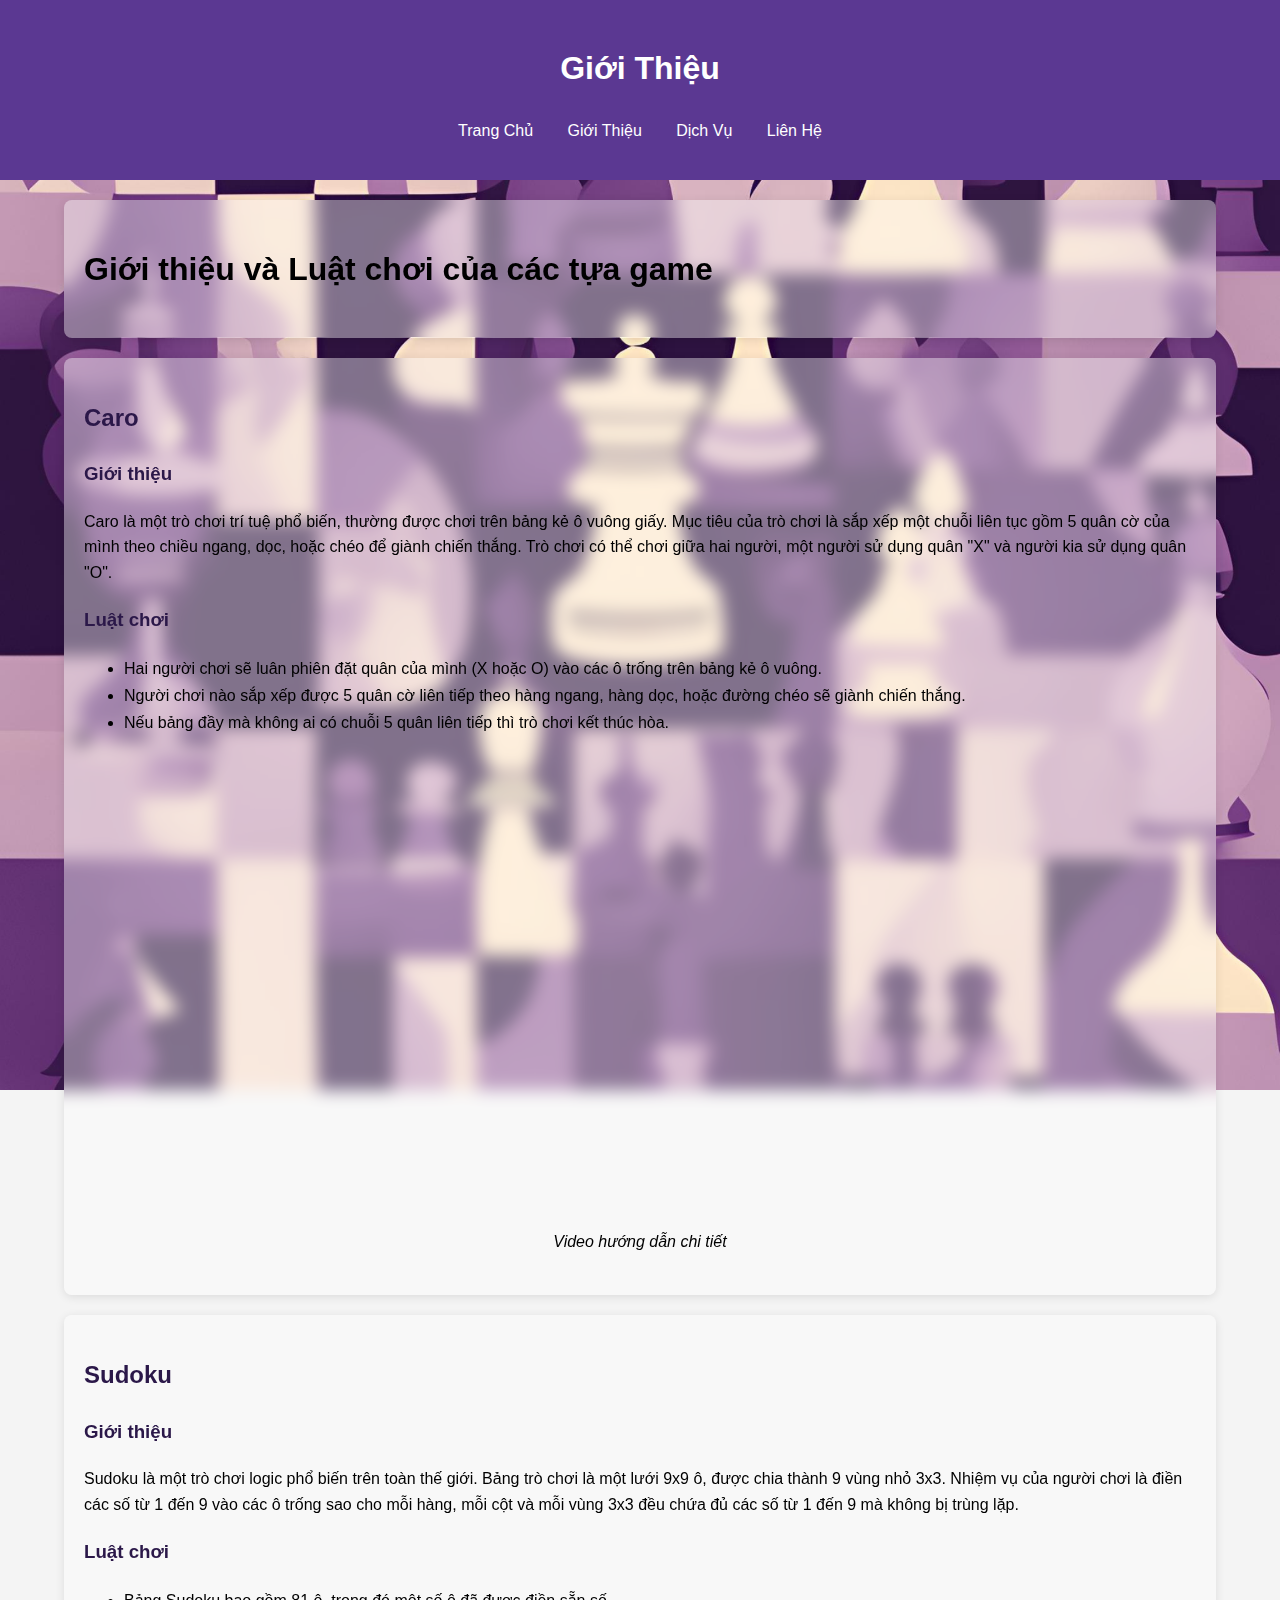
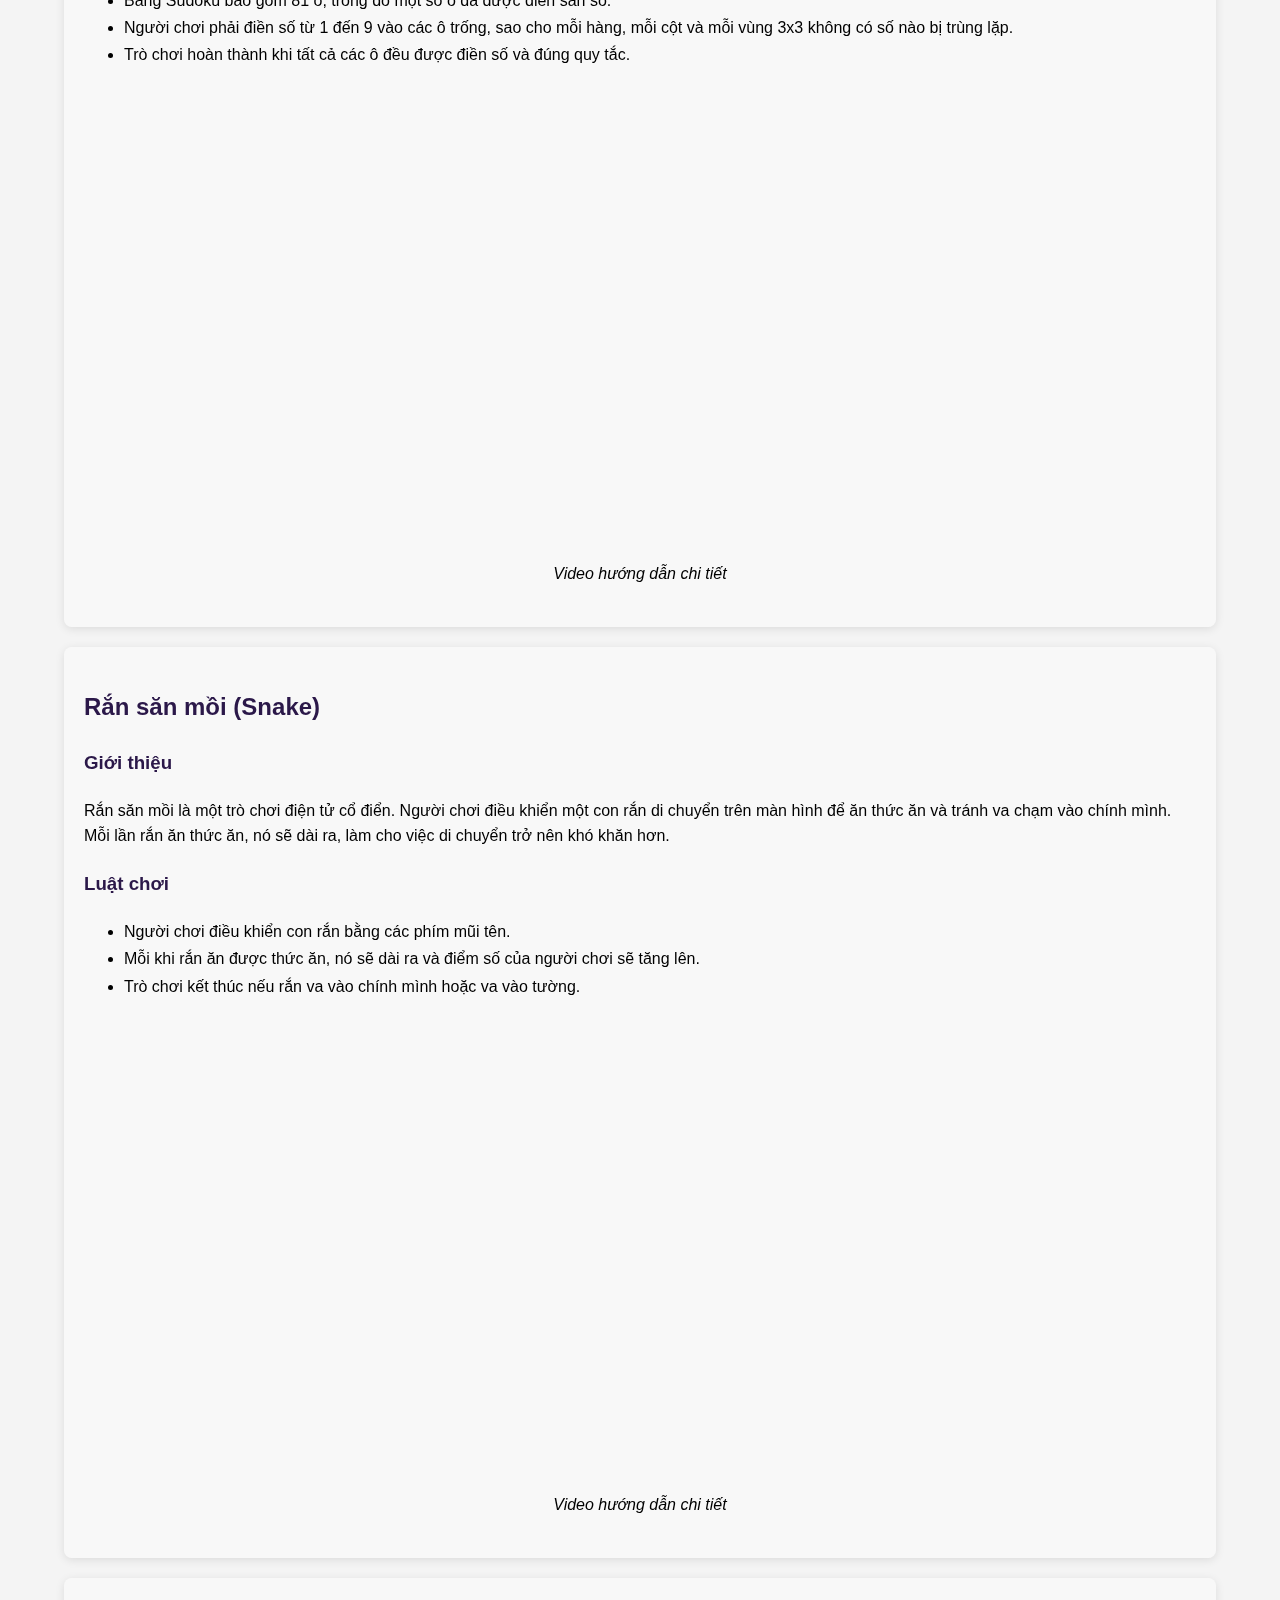
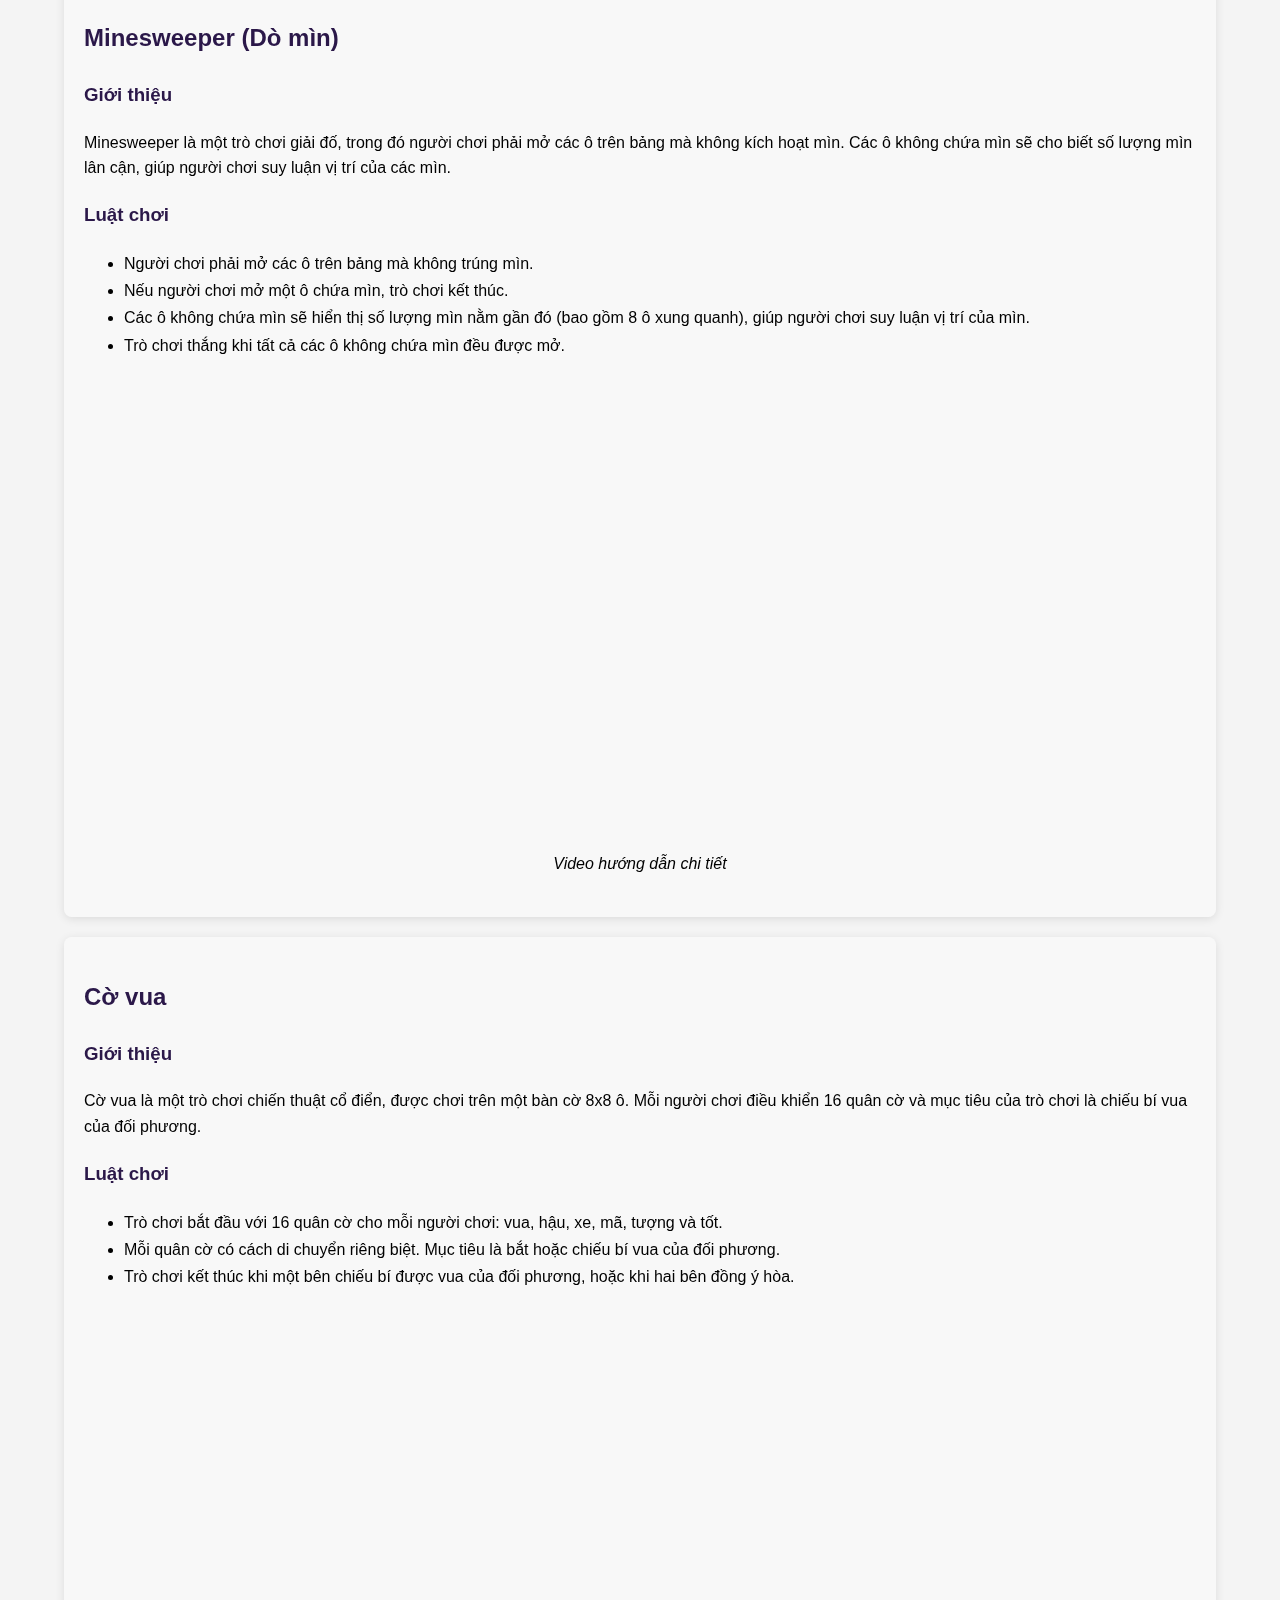
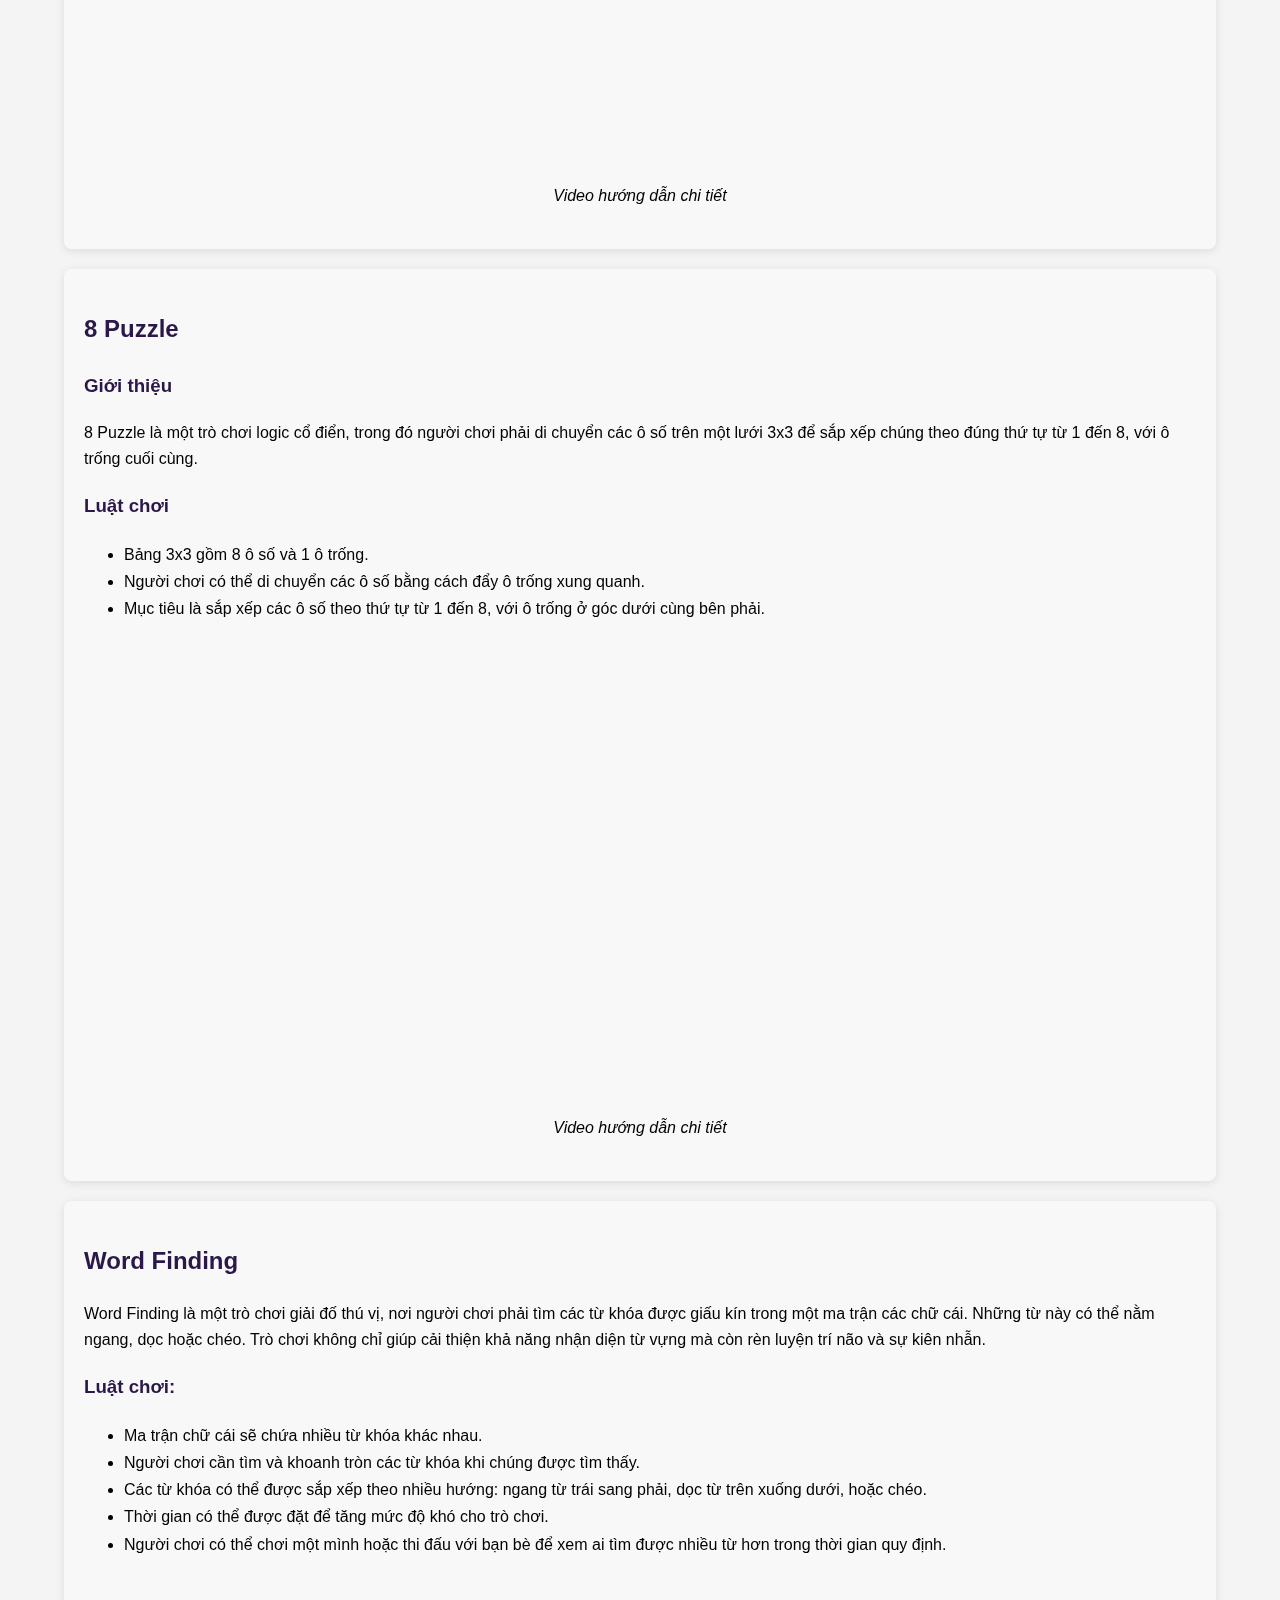
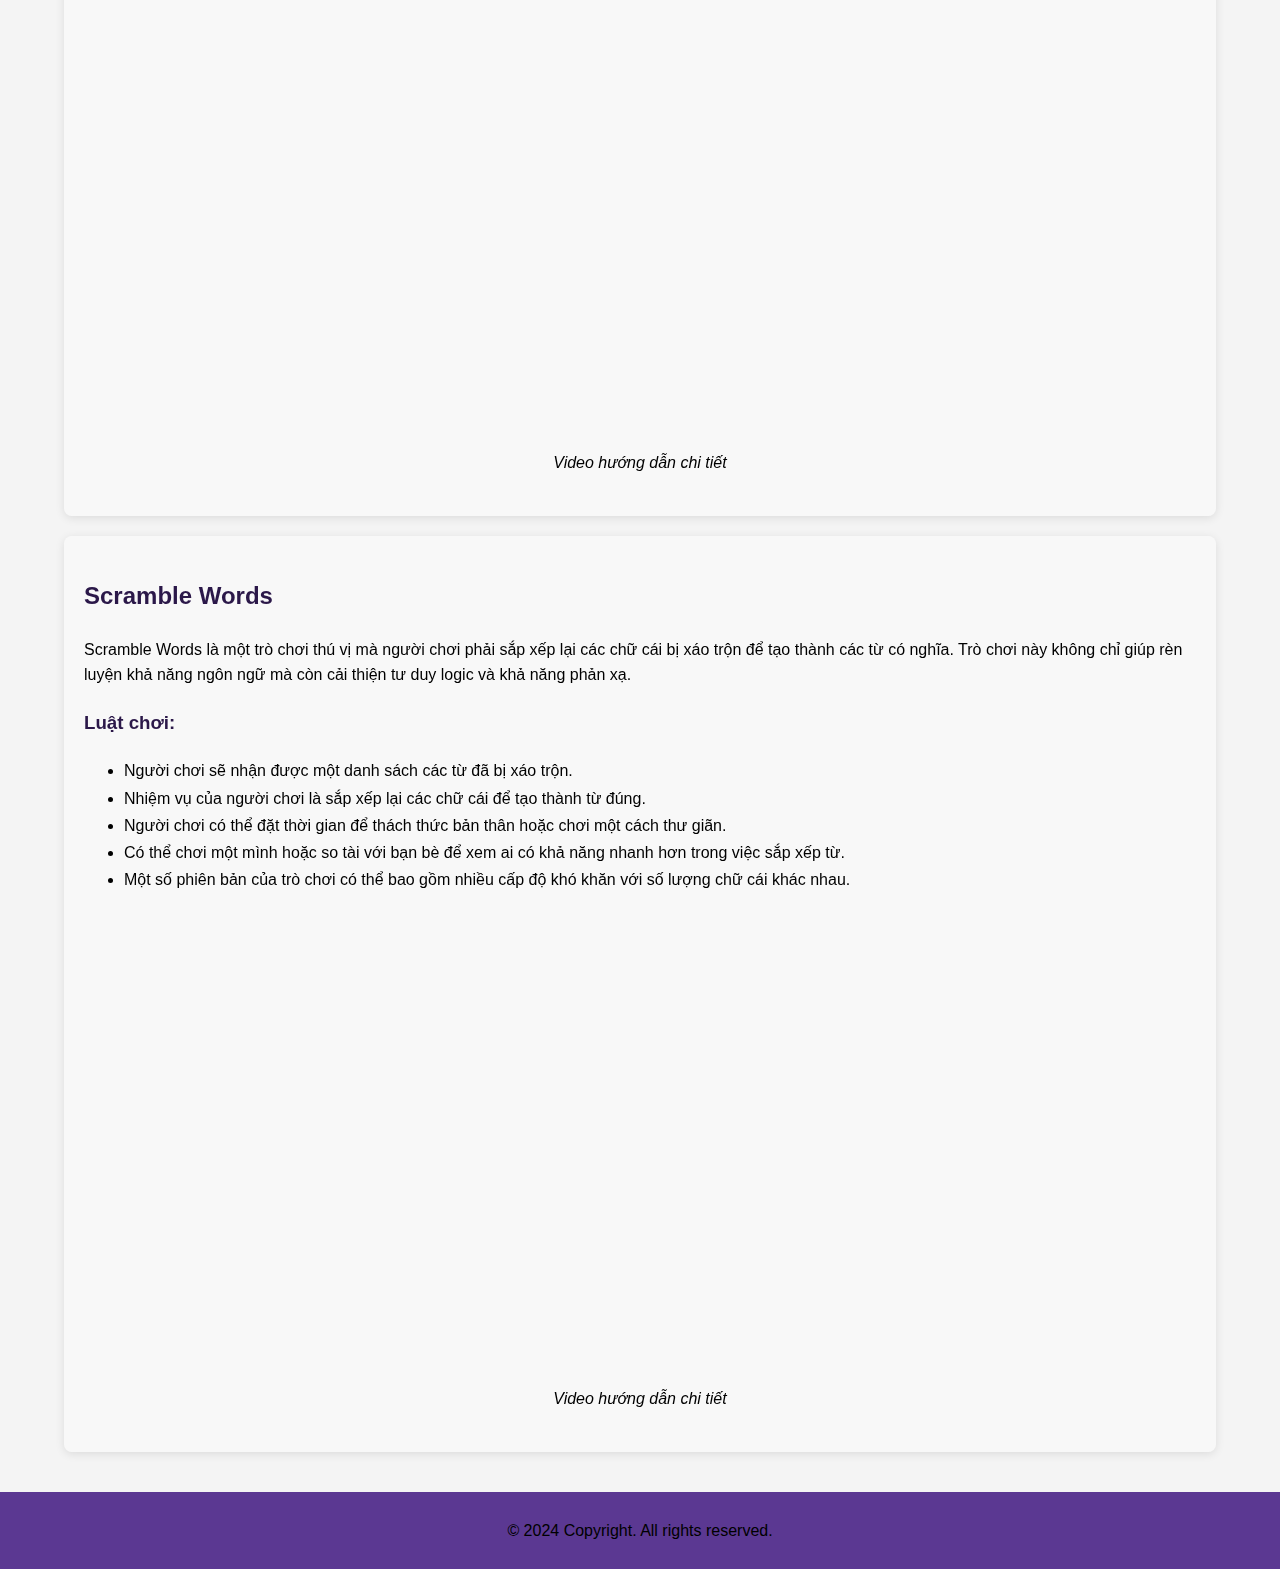
==== webcon/about.html @ 8e9446da "Initial commit" ====
<!DOCTYPE html>
<html lang="vi">
  <head>
    <meta charset="UTF-8" />
    <meta name="viewport" content="width=device-width, initial-scale=1.0" />
    <title>Giới Thiệu</title>
    <link rel="stylesheet" href="/about.css" />
    <style>
      body {
        user-select: none; /* Ngăn không cho chọn và bôi đen văn bản */
      }
    </style>
  </head>
  <body>
    <header>
      <h1>Giới Thiệu</h1>
      <nav>
        <ul>
          <li><a href="/index.html">Trang Chủ</a></li>
          <li><a href="/webcon/about.html">Giới Thiệu</a></li>
          <li><a href="/webcon/services.html">Dịch Vụ</a></li>
          <li><a href="/webcon/contact.html">Liên Hệ</a></li>
        </ul>
      </nav>
    </header>

    <div class="container">
      <section><h1>Giới thiệu và Luật chơi của các tựa game</h1></section>

      <!-- Caro -->
      <section class="game">
        <h2>Caro</h2>
        <h3>Giới thiệu</h3>
        <p>
          Caro là một trò chơi trí tuệ phổ biến, thường được chơi trên bảng kẻ ô
          vuông giấy. Mục tiêu của trò chơi là sắp xếp một chuỗi liên tục gồm 5
          quân cờ của mình theo chiều ngang, dọc, hoặc chéo để giành chiến
          thắng. Trò chơi có thể chơi giữa hai người, một người sử dụng quân "X"
          và người kia sử dụng quân "O".
        </p>
        <h3>Luật chơi</h3>
        <ul>
          <li>
            Hai người chơi sẽ luân phiên đặt quân của mình (X hoặc O) vào các ô
            trống trên bảng kẻ ô vuông.
          </li>
          <li>
            Người chơi nào sắp xếp được 5 quân cờ liên tiếp theo hàng ngang,
            hàng dọc, hoặc đường chéo sẽ giành chiến thắng.
          </li>
          <li>
            Nếu bảng đầy mà không ai có chuỗi 5 quân liên tiếp thì trò chơi kết
            thúc hòa.
          </li>
        </ul>
        <br />
        <div class="video-container">
          <!-- Thay thế VIDEO_ID với ID video thực tế -->
          <iframe
            width="560"
            height="315"
            src="https://www.youtube.com/embed/FO-Q453Djuk?si=0O6ykWO8GSa0H5Y4"
            title="YouTube video player"
            frameborder="0"
            allow="accelerometer; autoplay; clipboard-write; encrypted-media; gyroscope; picture-in-picture; web-share"
            referrerpolicy="strict-origin-when-cross-origin"
            allowfullscreen
          ></iframe>
        </div>
        <div class="center-text">
          <p1><i>Video hướng dẫn chi tiết</i></p1>
        </div>
      </section>

      <!-- Sudoku -->
      <section class="game">
        <h2>Sudoku</h2>
        <h3>Giới thiệu</h3>
        <p>
          Sudoku là một trò chơi logic phổ biến trên toàn thế giới. Bảng trò
          chơi là một lưới 9x9 ô, được chia thành 9 vùng nhỏ 3x3. Nhiệm vụ của
          người chơi là điền các số từ 1 đến 9 vào các ô trống sao cho mỗi hàng,
          mỗi cột và mỗi vùng 3x3 đều chứa đủ các số từ 1 đến 9 mà không bị
          trùng lặp.
        </p>
        <h3>Luật chơi</h3>
        <ul>
          <li>
            Bảng Sudoku bao gồm 81 ô, trong đó một số ô đã được điền sẵn số.
          </li>
          <li>
            Người chơi phải điền số từ 1 đến 9 vào các ô trống, sao cho mỗi
            hàng, mỗi cột và mỗi vùng 3x3 không có số nào bị trùng lặp.
          </li>
          <li>
            Trò chơi hoàn thành khi tất cả các ô đều được điền số và đúng quy
            tắc.
          </li>
        </ul>
        <br />
        <div class="video-container">
          <!-- Thay thế VIDEO_ID với ID video thực tế -->
          <iframe
            width="560"
            height="315"
            src="https://www.youtube.com/embed/FO-Q453Djuk?si=0O6ykWO8GSa0H5Y4"
            title="YouTube video player"
            frameborder="0"
            allow="accelerometer; autoplay; clipboard-write; encrypted-media; gyroscope; picture-in-picture; web-share"
            referrerpolicy="strict-origin-when-cross-origin"
            allowfullscreen
          ></iframe>
        </div>
        <div class="center-text">
          <p1><i>Video hướng dẫn chi tiết</i></p1>
        </div>
      </section>

      <!-- Snake (Rắn săn mồi) -->
      <section class="game">
        <h2>Rắn săn mồi (Snake)</h2>
        <h3>Giới thiệu</h3>
        <p>
          Rắn săn mồi là một trò chơi điện tử cổ điển. Người chơi điều khiển một
          con rắn di chuyển trên màn hình để ăn thức ăn và tránh va chạm vào
          chính mình. Mỗi lần rắn ăn thức ăn, nó sẽ dài ra, làm cho việc di
          chuyển trở nên khó khăn hơn.
        </p>
        <h3>Luật chơi</h3>
        <ul>
          <li>Người chơi điều khiển con rắn bằng các phím mũi tên.</li>
          <li>
            Mỗi khi rắn ăn được thức ăn, nó sẽ dài ra và điểm số của người chơi
            sẽ tăng lên.
          </li>
          <li>
            Trò chơi kết thúc nếu rắn va vào chính mình hoặc va vào tường.
          </li>
        </ul>
        <br />
        <div class="video-container">
          <!-- Thay thế VIDEO_ID với ID video thực tế -->
          <iframe
            width="560"
            height="315"
            src="https://www.youtube.com/embed/FO-Q453Djuk?si=0O6ykWO8GSa0H5Y4"
            title="YouTube video player"
            frameborder="0"
            allow="accelerometer; autoplay; clipboard-write; encrypted-media; gyroscope; picture-in-picture; web-share"
            referrerpolicy="strict-origin-when-cross-origin"
            allowfullscreen
          ></iframe>
        </div>
        <div class="center-text">
          <p1><i>Video hướng dẫn chi tiết</i></p1>
        </div>
      </section>

      <!-- Minesweeper -->
      <section class="game">
        <h2>Minesweeper (Dò mìn)</h2>
        <h3>Giới thiệu</h3>
        <p>
          Minesweeper là một trò chơi giải đố, trong đó người chơi phải mở các ô
          trên bảng mà không kích hoạt mìn. Các ô không chứa mìn sẽ cho biết số
          lượng mìn lân cận, giúp người chơi suy luận vị trí của các mìn.
        </p>
        <h3>Luật chơi</h3>
        <ul>
          <li>Người chơi phải mở các ô trên bảng mà không trúng mìn.</li>
          <li>Nếu người chơi mở một ô chứa mìn, trò chơi kết thúc.</li>
          <li>
            Các ô không chứa mìn sẽ hiển thị số lượng mìn nằm gần đó (bao gồm 8
            ô xung quanh), giúp người chơi suy luận vị trí của mìn.
          </li>
          <li>Trò chơi thắng khi tất cả các ô không chứa mìn đều được mở.</li>
        </ul>
        <br />
        <div class="video-container">
          <!-- Thay thế VIDEO_ID với ID video thực tế -->
          <iframe
            width="560"
            height="315"
            src="https://www.youtube.com/embed/FO-Q453Djuk?si=0O6ykWO8GSa0H5Y4"
            title="YouTube video player"
            frameborder="0"
            allow="accelerometer; autoplay; clipboard-write; encrypted-media; gyroscope; picture-in-picture; web-share"
            referrerpolicy="strict-origin-when-cross-origin"
            allowfullscreen
          ></iframe>
        </div>
        <div class="center-text">
          <p1><i>Video hướng dẫn chi tiết</i></p1>
        </div>
      </section>

      <!-- Chess (Cờ vua) -->
      <section class="game">
        <h2>Cờ vua</h2>
        <h3>Giới thiệu</h3>
        <p>
          Cờ vua là một trò chơi chiến thuật cổ điển, được chơi trên một bàn cờ
          8x8 ô. Mỗi người chơi điều khiển 16 quân cờ và mục tiêu của trò chơi
          là chiếu bí vua của đối phương.
        </p>
        <h3>Luật chơi</h3>
        <ul>
          <li>
            Trò chơi bắt đầu với 16 quân cờ cho mỗi người chơi: vua, hậu, xe,
            mã, tượng và tốt.
          </li>
          <li>
            Mỗi quân cờ có cách di chuyển riêng biệt. Mục tiêu là bắt hoặc chiếu
            bí vua của đối phương.
          </li>
          <li>
            Trò chơi kết thúc khi một bên chiếu bí được vua của đối phương, hoặc
            khi hai bên đồng ý hòa.
          </li>
        </ul>
        <br />
        <div class="video-container">
          <!-- Thay thế VIDEO_ID với ID video thực tế -->
          <iframe
            width="560"
            height="315"
            src="https://www.youtube.com/embed/FO-Q453Djuk?si=0O6ykWO8GSa0H5Y4"
            title="YouTube video player"
            frameborder="0"
            allow="accelerometer; autoplay; clipboard-write; encrypted-media; gyroscope; picture-in-picture; web-share"
            referrerpolicy="strict-origin-when-cross-origin"
            allowfullscreen
          ></iframe>
        </div>
        <div class="center-text">
          <p1><i>Video hướng dẫn chi tiết</i></p1>
        </div>
      </section>

      <!-- 8 Puzzle -->
      <section class="game">
        <h2>8 Puzzle</h2>
        <h3>Giới thiệu</h3>
        <p>
          8 Puzzle là một trò chơi logic cổ điển, trong đó người chơi phải di
          chuyển các ô số trên một lưới 3x3 để sắp xếp chúng theo đúng thứ tự từ
          1 đến 8, với ô trống cuối cùng.
        </p>
        <h3>Luật chơi</h3>
        <ul>
          <li>Bảng 3x3 gồm 8 ô số và 1 ô trống.</li>
          <li>
            Người chơi có thể di chuyển các ô số bằng cách đẩy ô trống xung
            quanh.
          </li>
          <li>
            Mục tiêu là sắp xếp các ô số theo thứ tự từ 1 đến 8, với ô trống ở
            góc dưới cùng bên phải.
          </li>
        </ul>
        <br />
        <div class="video-container">
          <!-- Thay thế VIDEO_ID với ID video thực tế -->
          <iframe
            width="560"
            height="315"
            src="https://www.youtube.com/embed/FO-Q453Djuk?si=0O6ykWO8GSa0H5Y4"
            title="YouTube video player"
            frameborder="0"
            allow="accelerometer; autoplay; clipboard-write; encrypted-media; gyroscope; picture-in-picture; web-share"
            referrerpolicy="strict-origin-when-cross-origin"
            allowfullscreen
          ></iframe>
        </div>
        <div class="center-text">
          <p1><i>Video hướng dẫn chi tiết</i></p1>
        </div>
      </section>

      <section id="word-finding">
        <h2>Word Finding</h2>
        <p>
          Word Finding là một trò chơi giải đố thú vị, nơi người chơi phải tìm
          các từ khóa được giấu kín trong một ma trận các chữ cái. Những từ này
          có thể nằm ngang, dọc hoặc chéo. Trò chơi không chỉ giúp cải thiện khả
          năng nhận diện từ vựng mà còn rèn luyện trí não và sự kiên nhẫn.
        </p>
        <h3>Luật chơi:</h3>
        <ul>
          <li>Ma trận chữ cái sẽ chứa nhiều từ khóa khác nhau.</li>
          <li>
            Người chơi cần tìm và khoanh tròn các từ khóa khi chúng được tìm
            thấy.
          </li>
          <li>
            Các từ khóa có thể được sắp xếp theo nhiều hướng: ngang từ trái sang
            phải, dọc từ trên xuống dưới, hoặc chéo.
          </li>
          <li>Thời gian có thể được đặt để tăng mức độ khó cho trò chơi.</li>
          <li>
            Người chơi có thể chơi một mình hoặc thi đấu với bạn bè để xem ai
            tìm được nhiều từ hơn trong thời gian quy định.
          </li>
        </ul>
        <br />
        <div class="video-container">
          <!-- Thay thế VIDEO_ID với ID video thực tế -->
          <iframe
            width="560"
            height="315"
            src="https://www.youtube.com/embed/FO-Q453Djuk?si=0O6ykWO8GSa0H5Y4"
            title="YouTube video player"
            frameborder="0"
            allow="accelerometer; autoplay; clipboard-write; encrypted-media; gyroscope; picture-in-picture; web-share"
            referrerpolicy="strict-origin-when-cross-origin"
            allowfullscreen
          ></iframe>
        </div>
        <div class="center-text">
          <p1><i>Video hướng dẫn chi tiết</i></p1>
        </div>
      </section>

      <section id="scramble-words">
        <h2>Scramble Words</h2>
        <p>
          Scramble Words là một trò chơi thú vị mà người chơi phải sắp xếp lại
          các chữ cái bị xáo trộn để tạo thành các từ có nghĩa. Trò chơi này
          không chỉ giúp rèn luyện khả năng ngôn ngữ mà còn cải thiện tư duy
          logic và khả năng phản xạ.
        </p>
        <h3>Luật chơi:</h3>
        <ul>
          <li>Người chơi sẽ nhận được một danh sách các từ đã bị xáo trộn.</li>
          <li>
            Nhiệm vụ của người chơi là sắp xếp lại các chữ cái để tạo thành từ
            đúng.
          </li>
          <li>
            Người chơi có thể đặt thời gian để thách thức bản thân hoặc chơi một
            cách thư giãn.
          </li>
          <li>
            Có thể chơi một mình hoặc so tài với bạn bè để xem ai có khả năng
            nhanh hơn trong việc sắp xếp từ.
          </li>
          <li>
            Một số phiên bản của trò chơi có thể bao gồm nhiều cấp độ khó khăn
            với số lượng chữ cái khác nhau.
          </li>
        </ul>
        <br />
        <div class="video-container">
          <!-- Thay thế VIDEO_ID với ID video thực tế -->
          <iframe
            width="560"
            height="315"
            src="https://www.youtube.com/embed/FO-Q453Djuk?si=0O6ykWO8GSa0H5Y4"
            title="YouTube video player"
            frameborder="0"
            allow="accelerometer; autoplay; clipboard-write; encrypted-media; gyroscope; picture-in-picture; web-share"
            referrerpolicy="strict-origin-when-cross-origin"
            allowfullscreen
          ></iframe>
        </div>
        <div class="center-text">
          <p1><i>Video hướng dẫn chi tiết</i></p1>
        </div>
      </section>
    </div>

    <footer>
      <p>&copy; 2024 Copyright. All rights reserved.</p>
    </footer>

    <!-- Thêm nút trở lại đầu trang -->
    <button id="scrollToTop" onclick="scrollToTop()">↑</button>

    <script src="AutoScrollButton.js"></script>
  </body>
</html>
---- about.css ----
/* Cài đặt hình nền cho toàn bộ trang */
body {
  margin: 0;
  padding: 0;
  font-family: Arial, sans-serif;
  line-height: 1.7; /* Tăng khoảng cách dòng */

  /* Đặt hình nền */
  background-image: url("/background.png"); /* Đường dẫn đến hình ảnh nền */
  background-size: cover; /* Để hình nền bao phủ toàn bộ màn hình */
  background-position: center; /* Căn giữa hình nền */
  background-repeat: no-repeat; /* Không lặp lại hình nền */
  background-attachment: fixed; /* Giữ hình nền cố định khi cuộn trang */
  background-color: #f4f4f4;
}

header {
  background-color: #5b3892;
  color: white;
  padding: 20px 0;
  text-align: center;
}

nav ul {
  list-style-type: none;
  padding: 0;
}

nav ul li {
  display: inline;
  margin: 0 15px;
}

nav ul li a {
  color: white;
  text-decoration: none;
}

nav ul li a:hover {
  text-decoration: none;
}

.container {
  width: 90%;
  margin: 0 auto;
  max-width: 1200px;
  padding: 20px;
}

section {
  background-color: #fff;
  padding: 20px;
  margin-bottom: 20px;
  border-radius: 8px;
  box-shadow: 0 2px 10px rgba(0, 0, 0, 0.1);
  background: rgba(255, 255, 255, 0.4); /* Nền trắng với độ trong suốt 50% */
  backdrop-filter: blur(8.5px); /* Làm mờ nội dung phía sau */
}
section h2 {
  color: #2b1849; /* Màu chữ cho h2 */
}
section h3 {
  color: #2b1849; /* Màu chữ cho h3 */
}

p {
  font-size: 16px;
  line-height: 1.6;
  color: #000000;
}

/* Thêm vào styles.css */
#scrollToTop {
  display: none; /* Ẩn nút ban đầu */
  position: fixed; /* Vị trí cố định */
  bottom: 25px; /* Cách đáy 20px */
  right: 25px; /* Cách phải 20px */
  background-color: #5b3892; /* Màu nền */
  color: white; /* Màu chữ */
  border: none; /* Không viền */
  padding: 10px 15px; /* Khoảng cách trong nút */
  border-radius: 5px; /* Bo tròn góc */
  cursor: pointer; /* Con trỏ chuột */
  font-size: 25px; /* Kích thước chữ */
}
#scrollToTop:hover {
  background-color: #5b3892; /* Màu nền khi hover */
}

.center-text {
  text-align: center; /* Căn giữa văn bản */
  margin: 20px 0; /* Khoảng cách trên và dưới */
}

/* styles.css */
body {
  user-select: none; /* Ngăn không cho chọn và bôi đen văn bản */
}

footer {
  background-color: #5b3892;
  color: white;
  text-align: center;
  padding: 10px 0;
  position: -ms-page;
  bottom: 0;
  width: 100%;
}

.video-container {
  margin: 20px 0;
  text-align: center;
}
iframe {
  width: 100%;
  height: 400px;
  max-width: 800px; /* Giới hạn chiều rộng tối đa */
  border-radius: 8px; /* Bo góc với bán kính 15px */
}
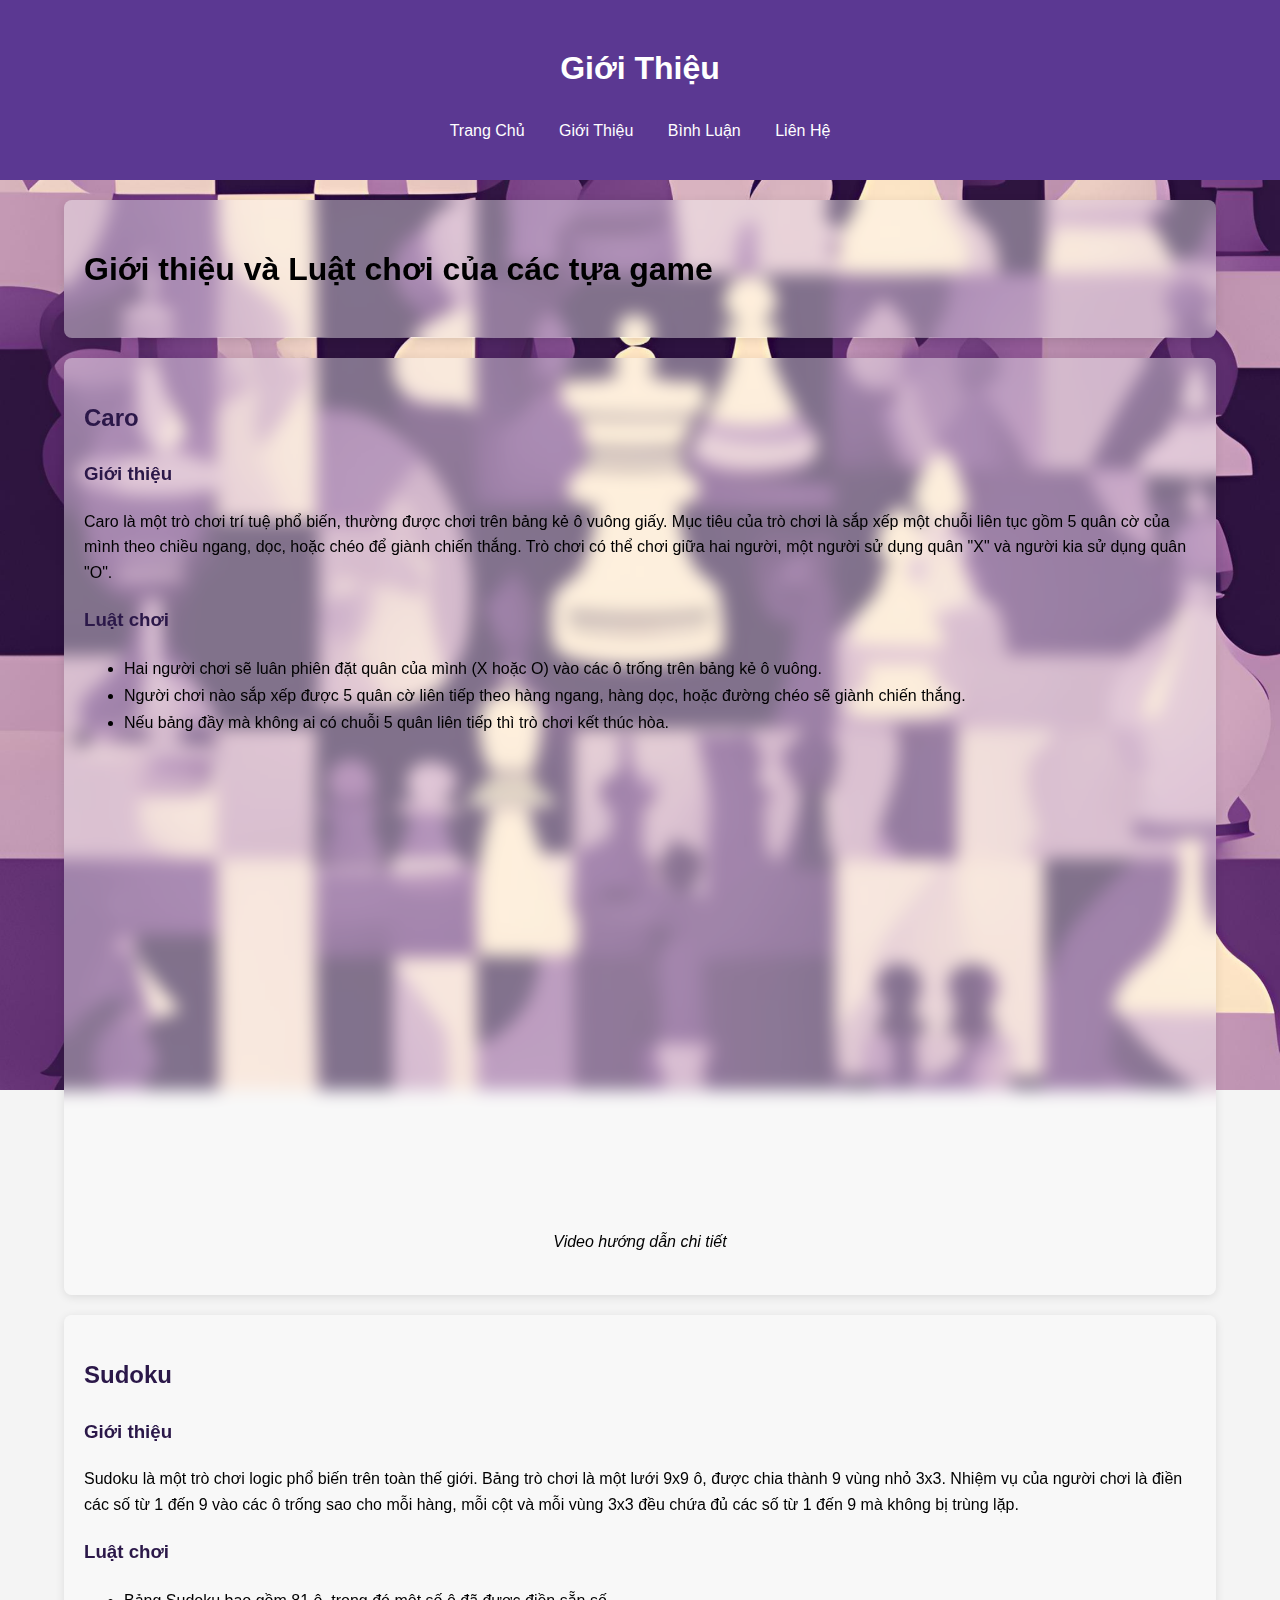
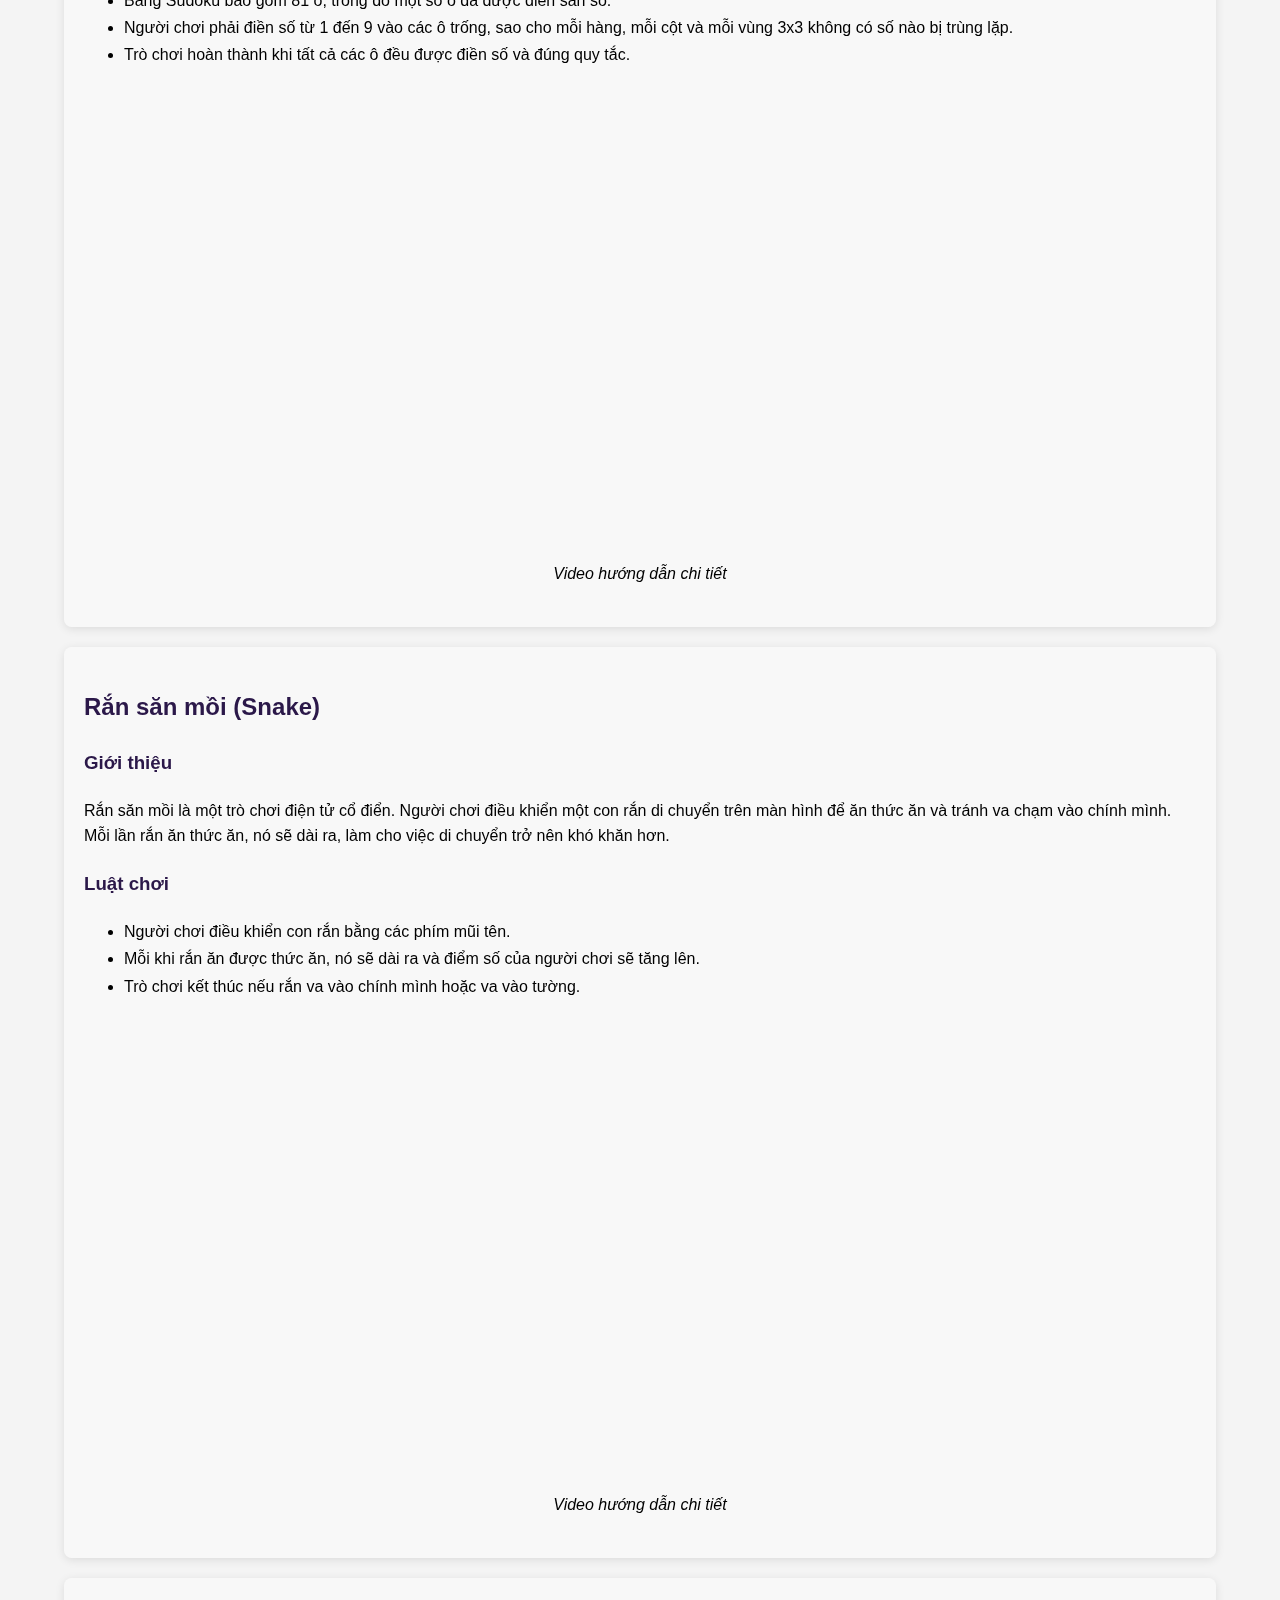
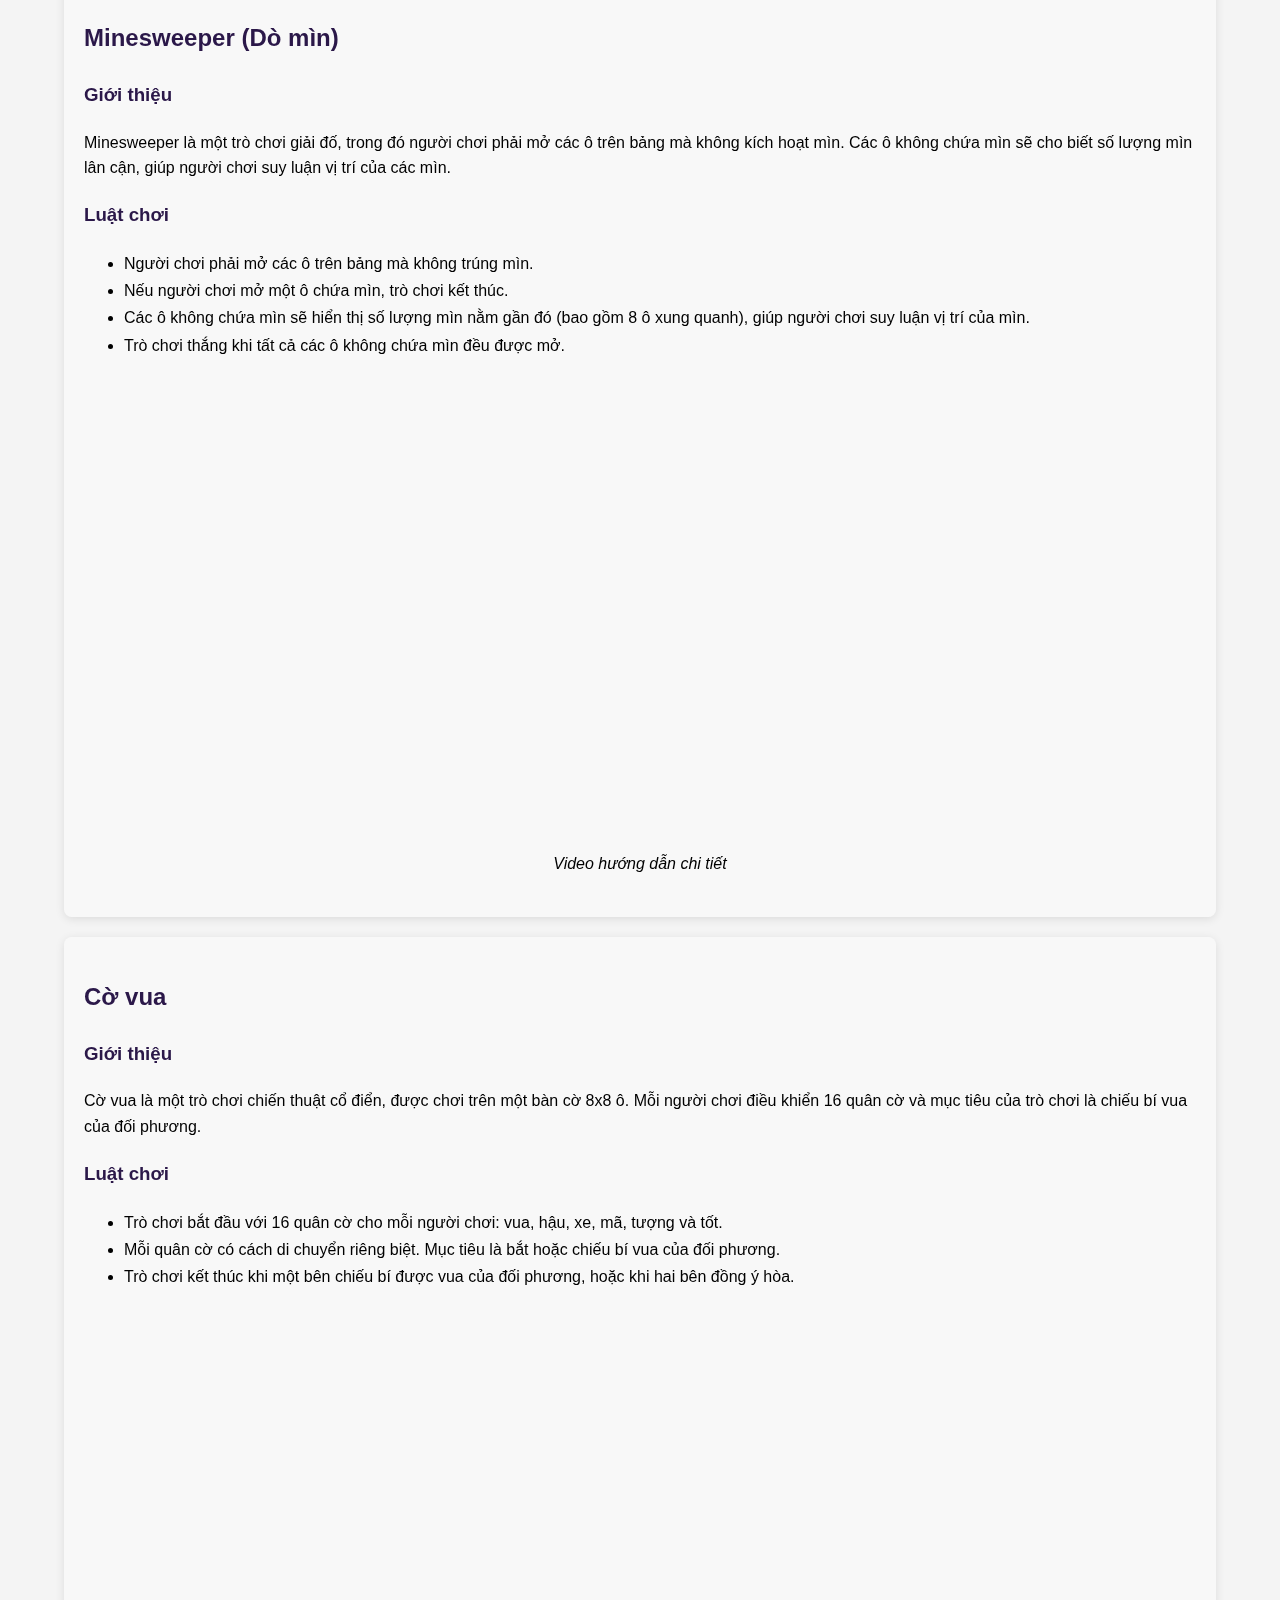
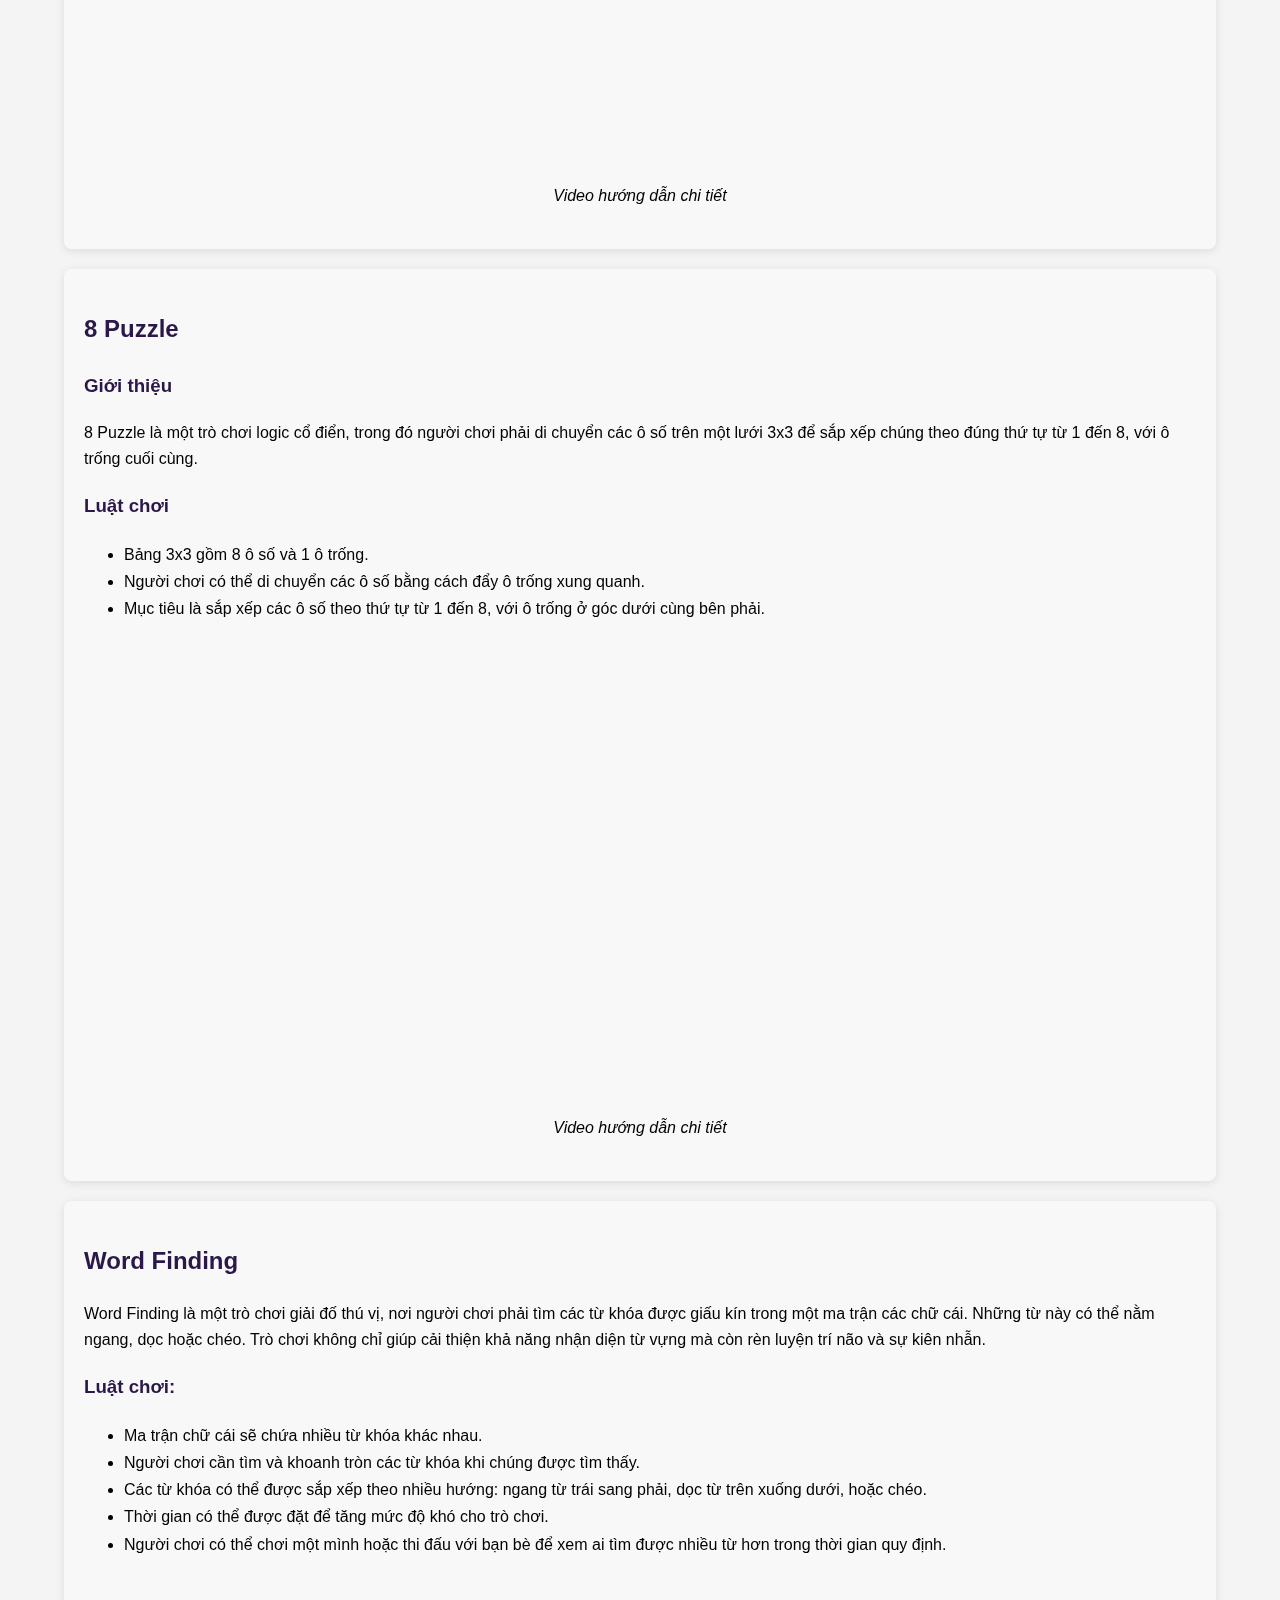
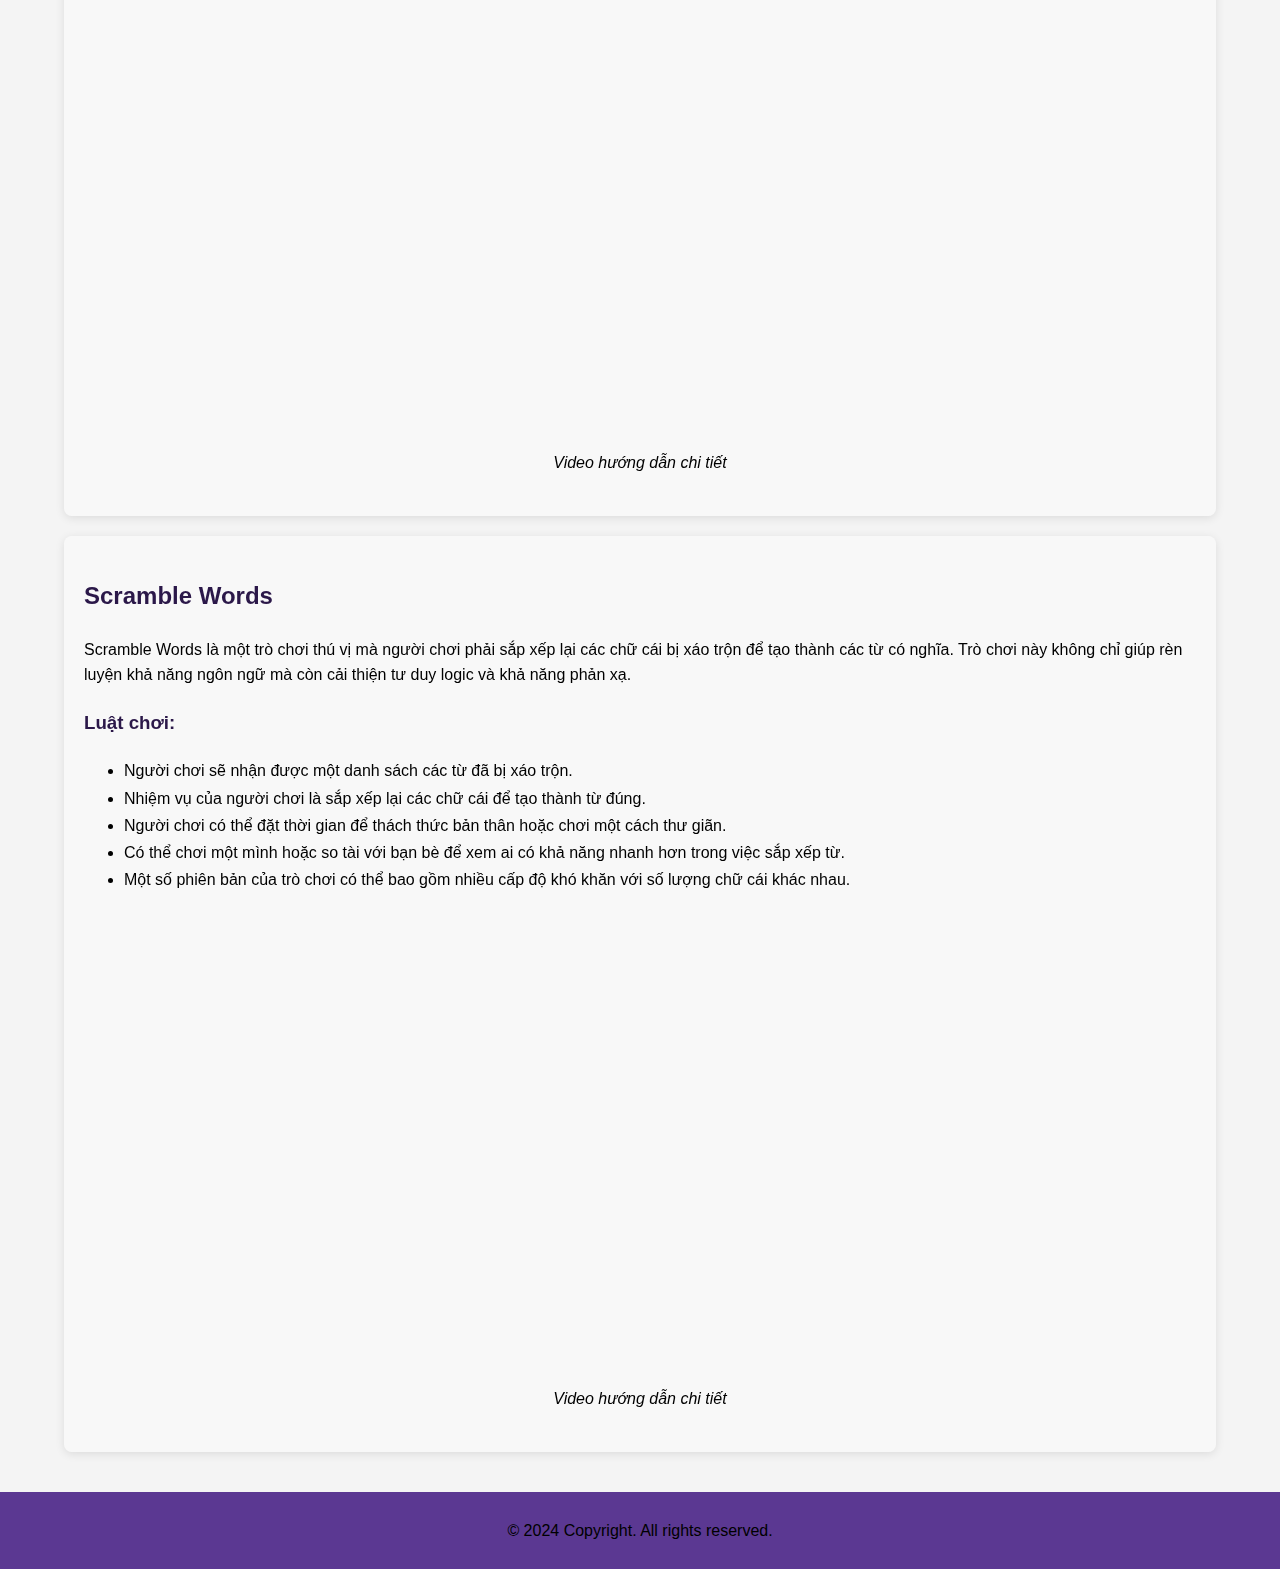
==== commit 9d481752: "Thông điệp mô tả thay đổi" ====
--- a/webcon/about.html
+++ b/webcon/about.html
@@ -4,6 +4,7 @@
     <meta charset="UTF-8" />
     <meta name="viewport" content="width=device-width, initial-scale=1.0" />
     <title>Giới Thiệu</title>
+    <link rel="icon" type="image/png" href="/webImage/favicon.png" />
     <link rel="stylesheet" href="/about.css" />
     <style>
       body {
@@ -18,7 +19,7 @@
         <ul>
           <li><a href="/index.html">Trang Chủ</a></li>
           <li><a href="/webcon/about.html">Giới Thiệu</a></li>
-          <li><a href="/webcon/services.html">Dịch Vụ</a></li>
+          <li><a href="/webcon/comment.html">Bình Luận</a></li>
           <li><a href="/webcon/contact.html">Liên Hệ</a></li>
         </ul>
       </nav>
@@ -28,7 +29,7 @@
       <section><h1>Giới thiệu và Luật chơi của các tựa game</h1></section>
 
       <!-- Caro -->
-      <section class="game">
+      <section id="caro">
         <h2>Caro</h2>
         <h3>Giới thiệu</h3>
         <p>
@@ -73,7 +74,7 @@
       </section>
 
       <!-- Sudoku -->
-      <section class="game">
+      <section id="sudoku">
         <h2>Sudoku</h2>
         <h3>Giới thiệu</h3>
         <p>
@@ -117,7 +118,7 @@
       </section>
 
       <!-- Snake (Rắn săn mồi) -->
-      <section class="game">
+      <section id="snake">
         <h2>Rắn săn mồi (Snake)</h2>
         <h3>Giới thiệu</h3>
         <p>
@@ -157,7 +158,7 @@
       </section>
 
       <!-- Minesweeper -->
-      <section class="game">
+      <section id="minesweeper">
         <h2>Minesweeper (Dò mìn)</h2>
         <h3>Giới thiệu</h3>
         <p>
@@ -195,7 +196,7 @@
       </section>
 
       <!-- Chess (Cờ vua) -->
-      <section class="game">
+      <section id="chess">
         <h2>Cờ vua</h2>
         <h3>Giới thiệu</h3>
         <p>
@@ -238,7 +239,7 @@
       </section>
 
       <!-- 8 Puzzle -->
-      <section class="game">
+      <section id="puzzle">
         <h2>8 Puzzle</h2>
         <h3>Giới thiệu</h3>
         <p>
@@ -369,13 +370,12 @@
       </section>
     </div>
 
+    <!-- Thêm nút trở lại đầu trang -->
+    <button id="scrollToTop" onclick="scrollToTop()">↑</button>
+    <script src="/AutoScrollButton.js"></script>
+
     <footer>
       <p>&copy; 2024 Copyright. All rights reserved.</p>
     </footer>
-
-    <!-- Thêm nút trở lại đầu trang -->
-    <button id="scrollToTop" onclick="scrollToTop()">↑</button>
-
-    <script src="AutoScrollButton.js"></script>
   </body>
 </html>
--- a/about.css
+++ b/about.css
@@ -6,7 +6,7 @@
   line-height: 1.7; /* Tăng khoảng cách dòng */
 
   /* Đặt hình nền */
-  background-image: url("/background.png"); /* Đường dẫn đến hình ảnh nền */
+  background-image: url("/webImage/background.png"); /* Đường dẫn đến hình ảnh nền */
   background-size: cover; /* Để hình nền bao phủ toàn bộ màn hình */
   background-position: center; /* Căn giữa hình nền */
   background-repeat: no-repeat; /* Không lặp lại hình nền */
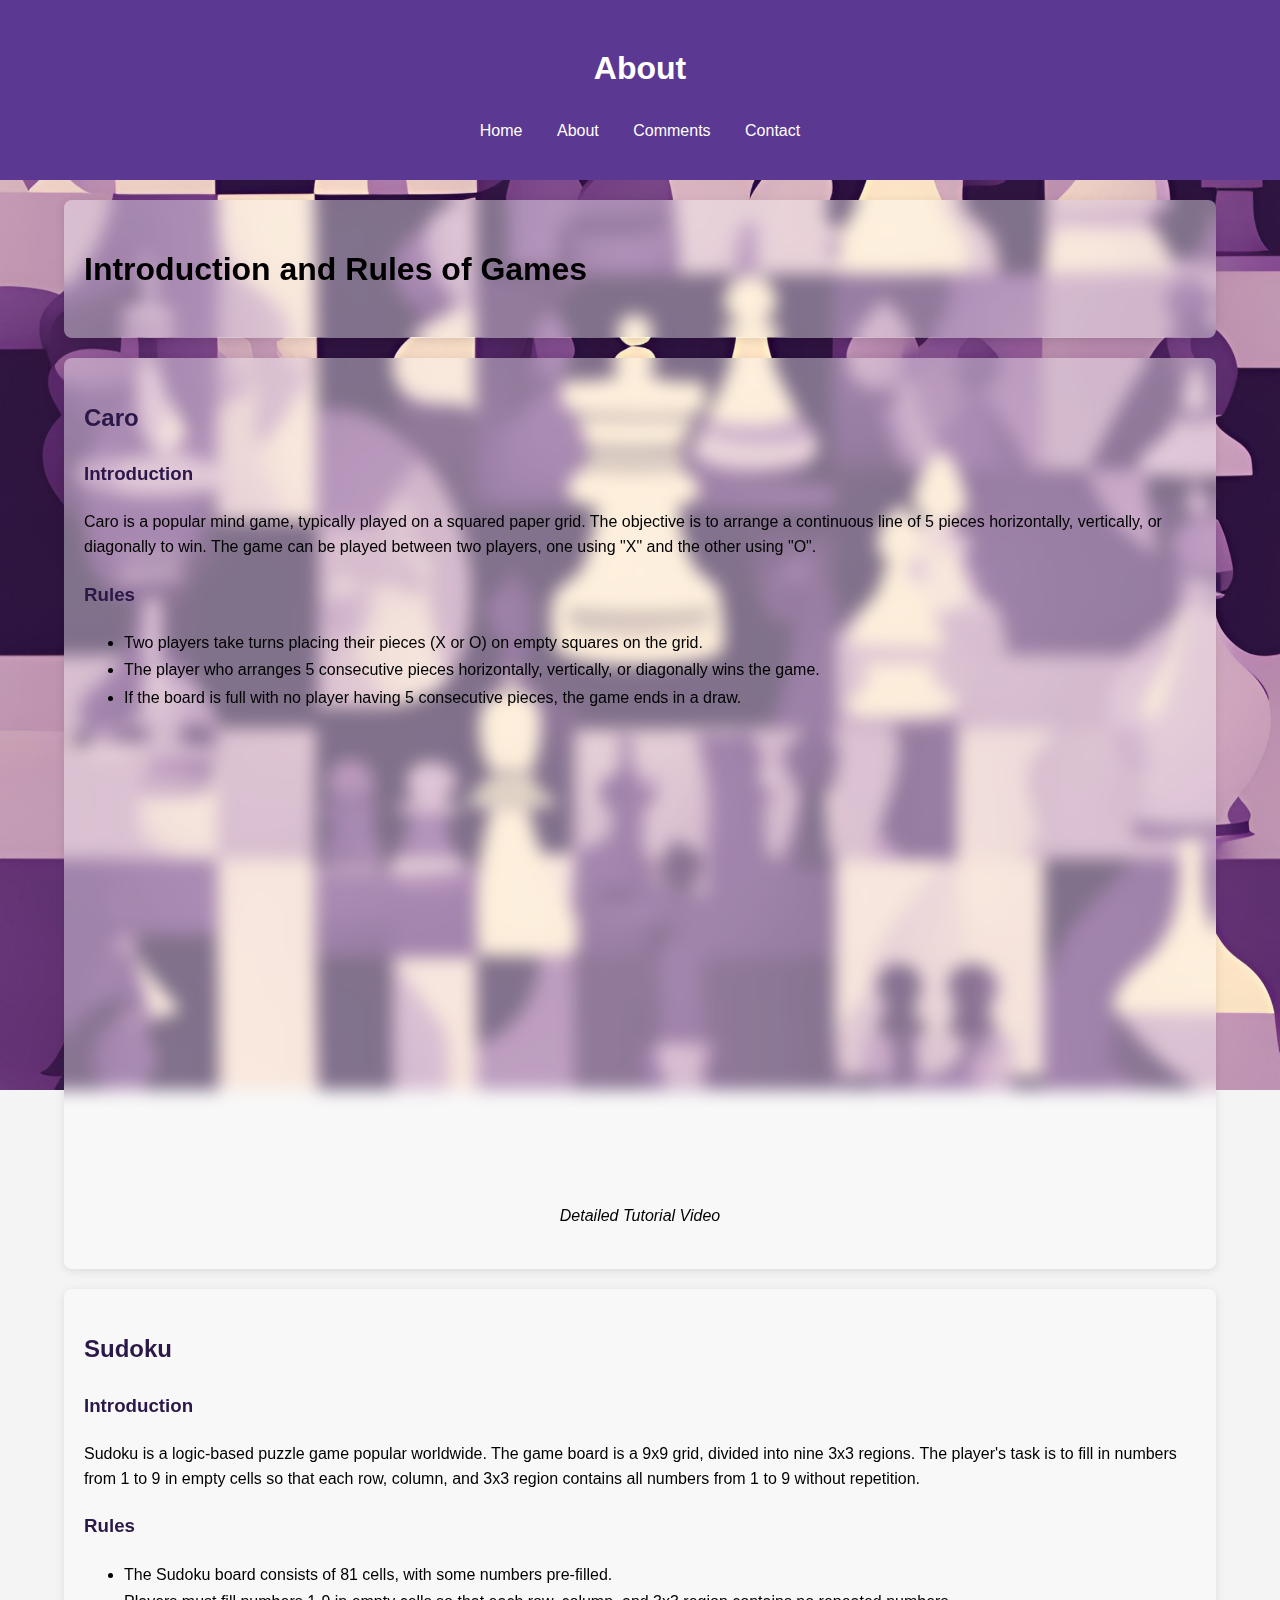
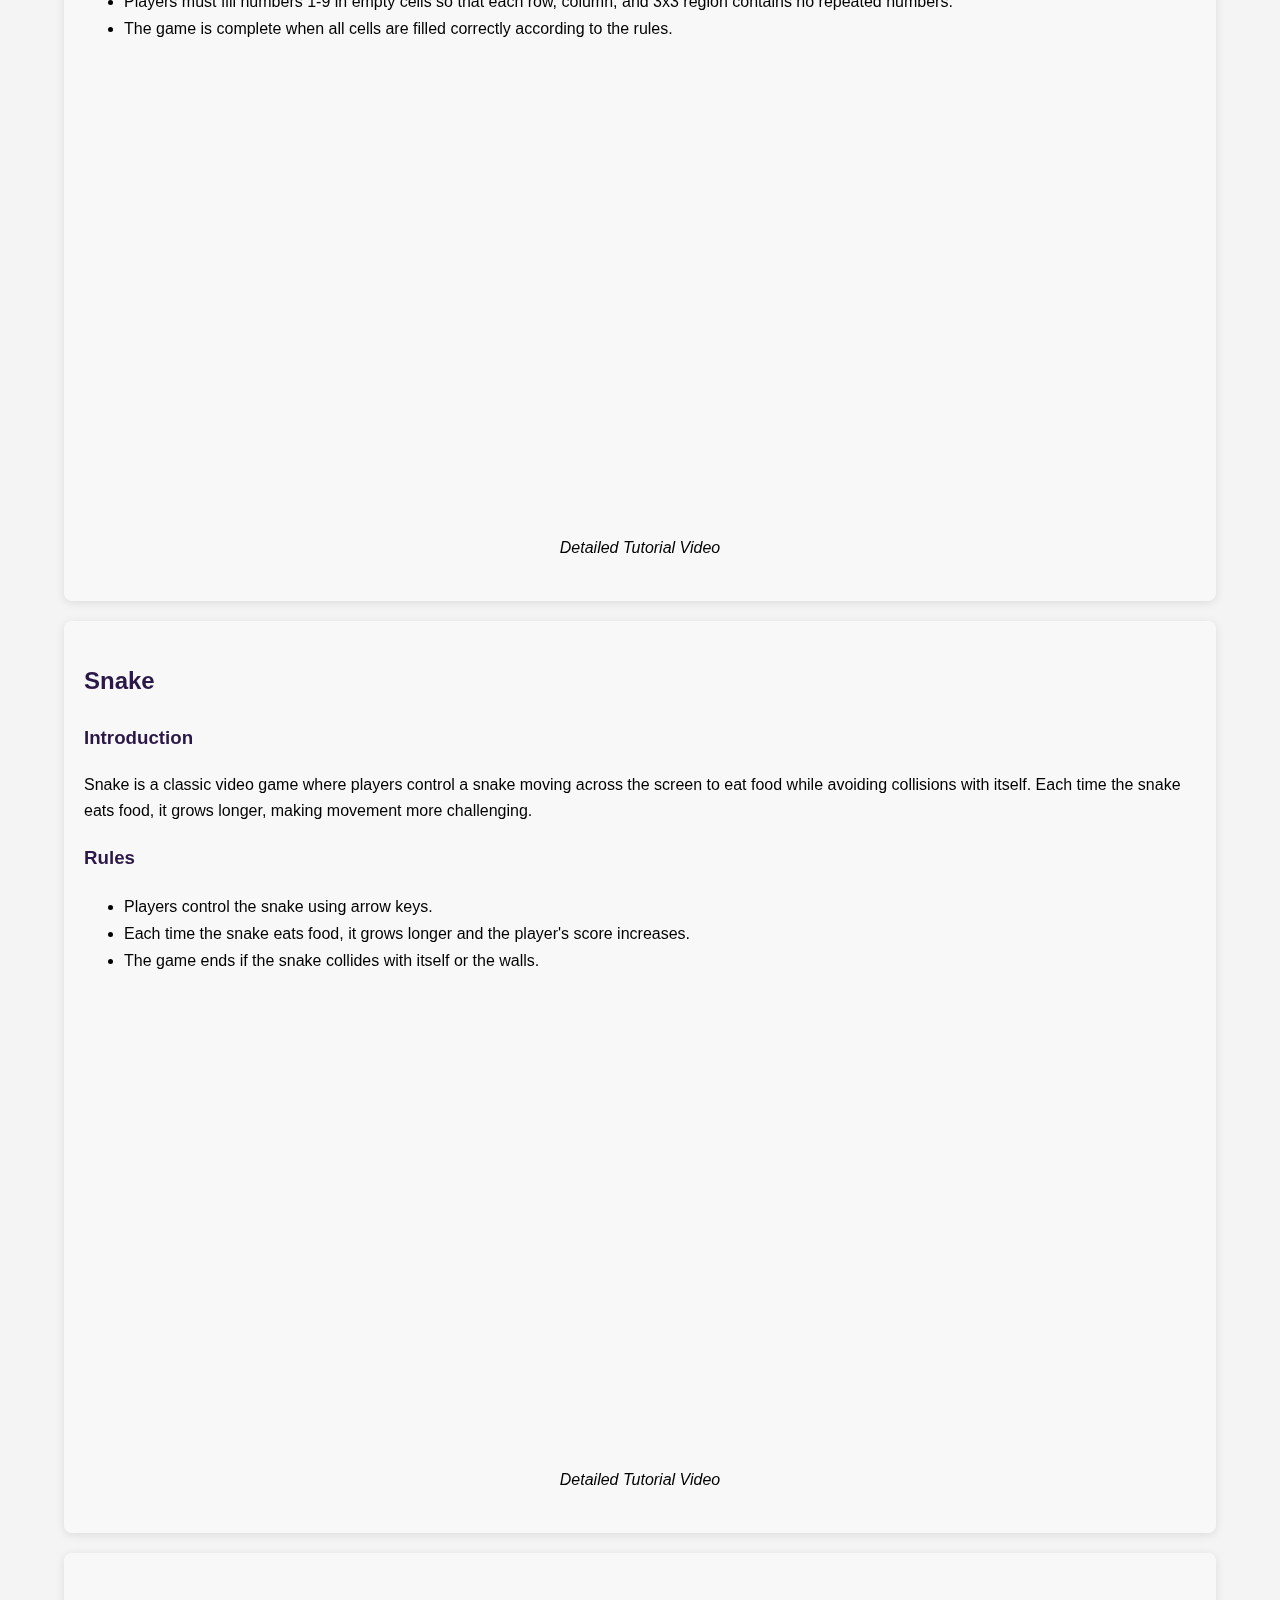
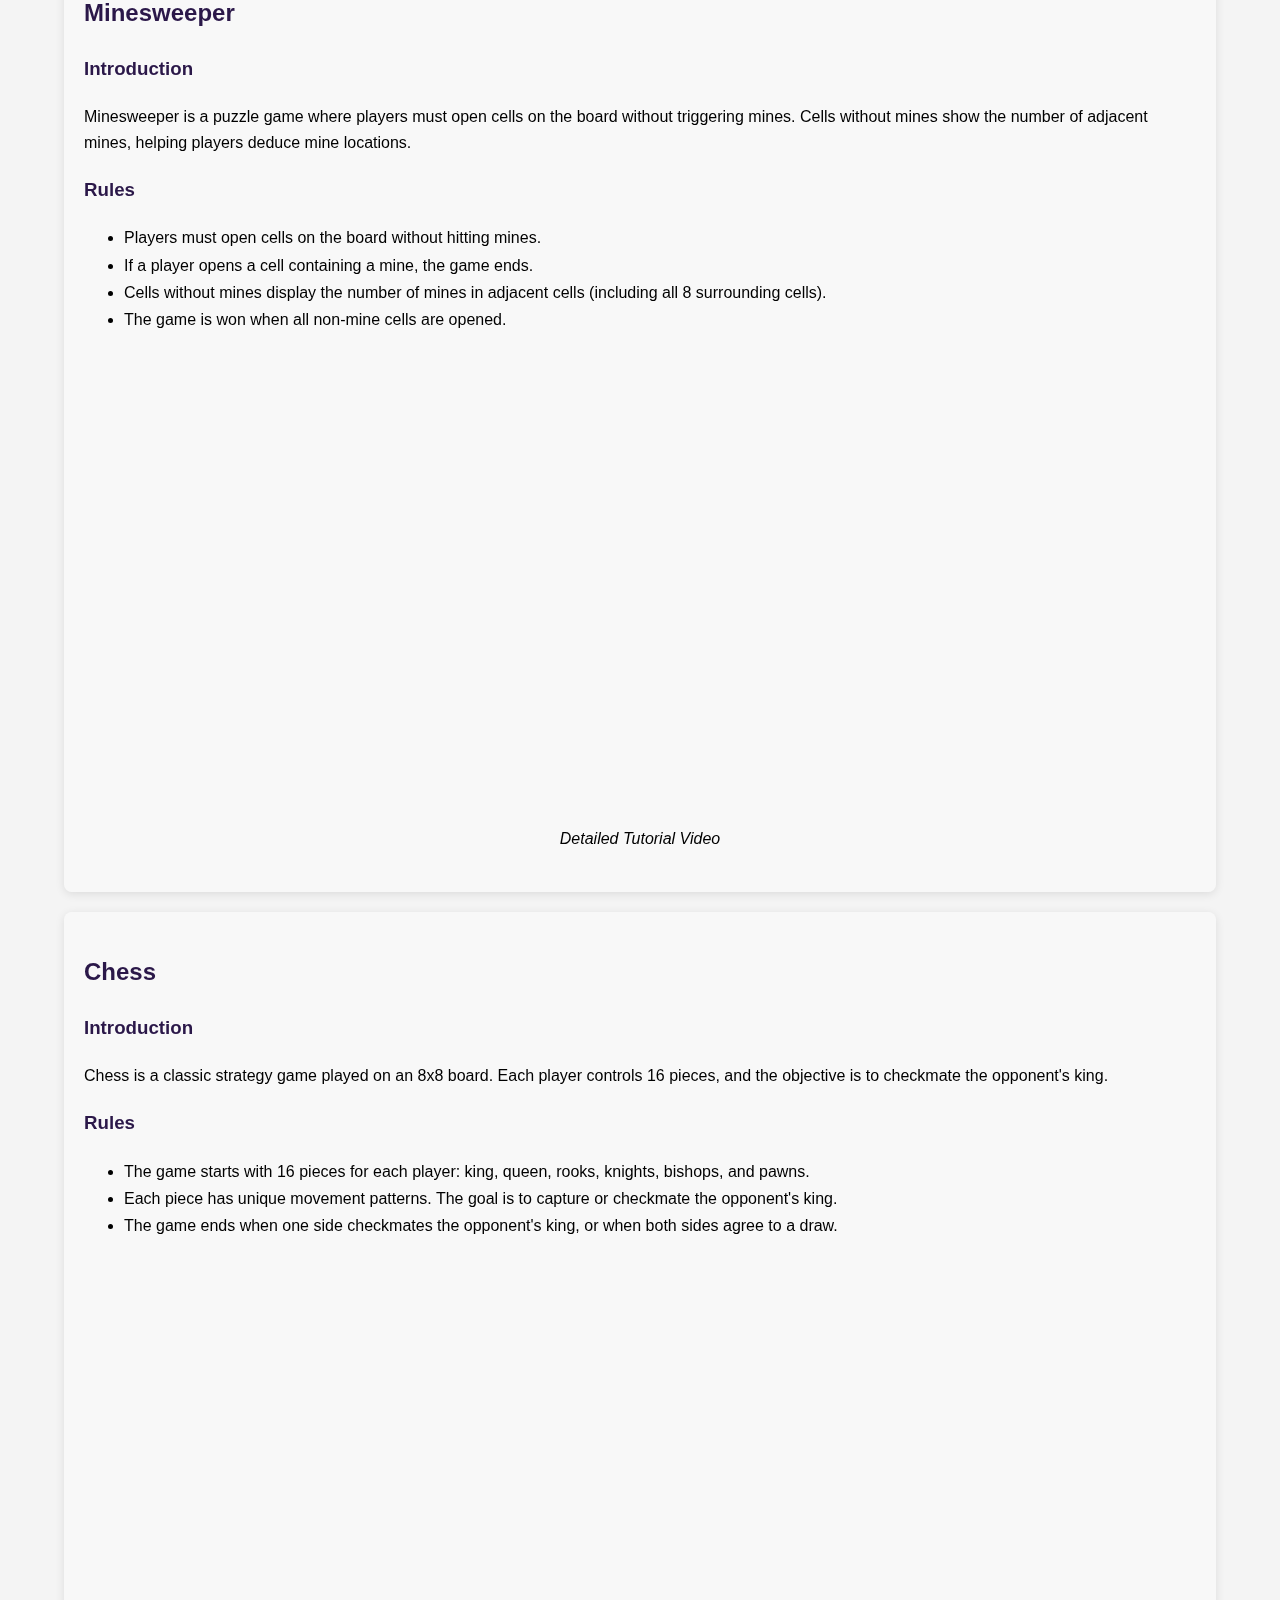
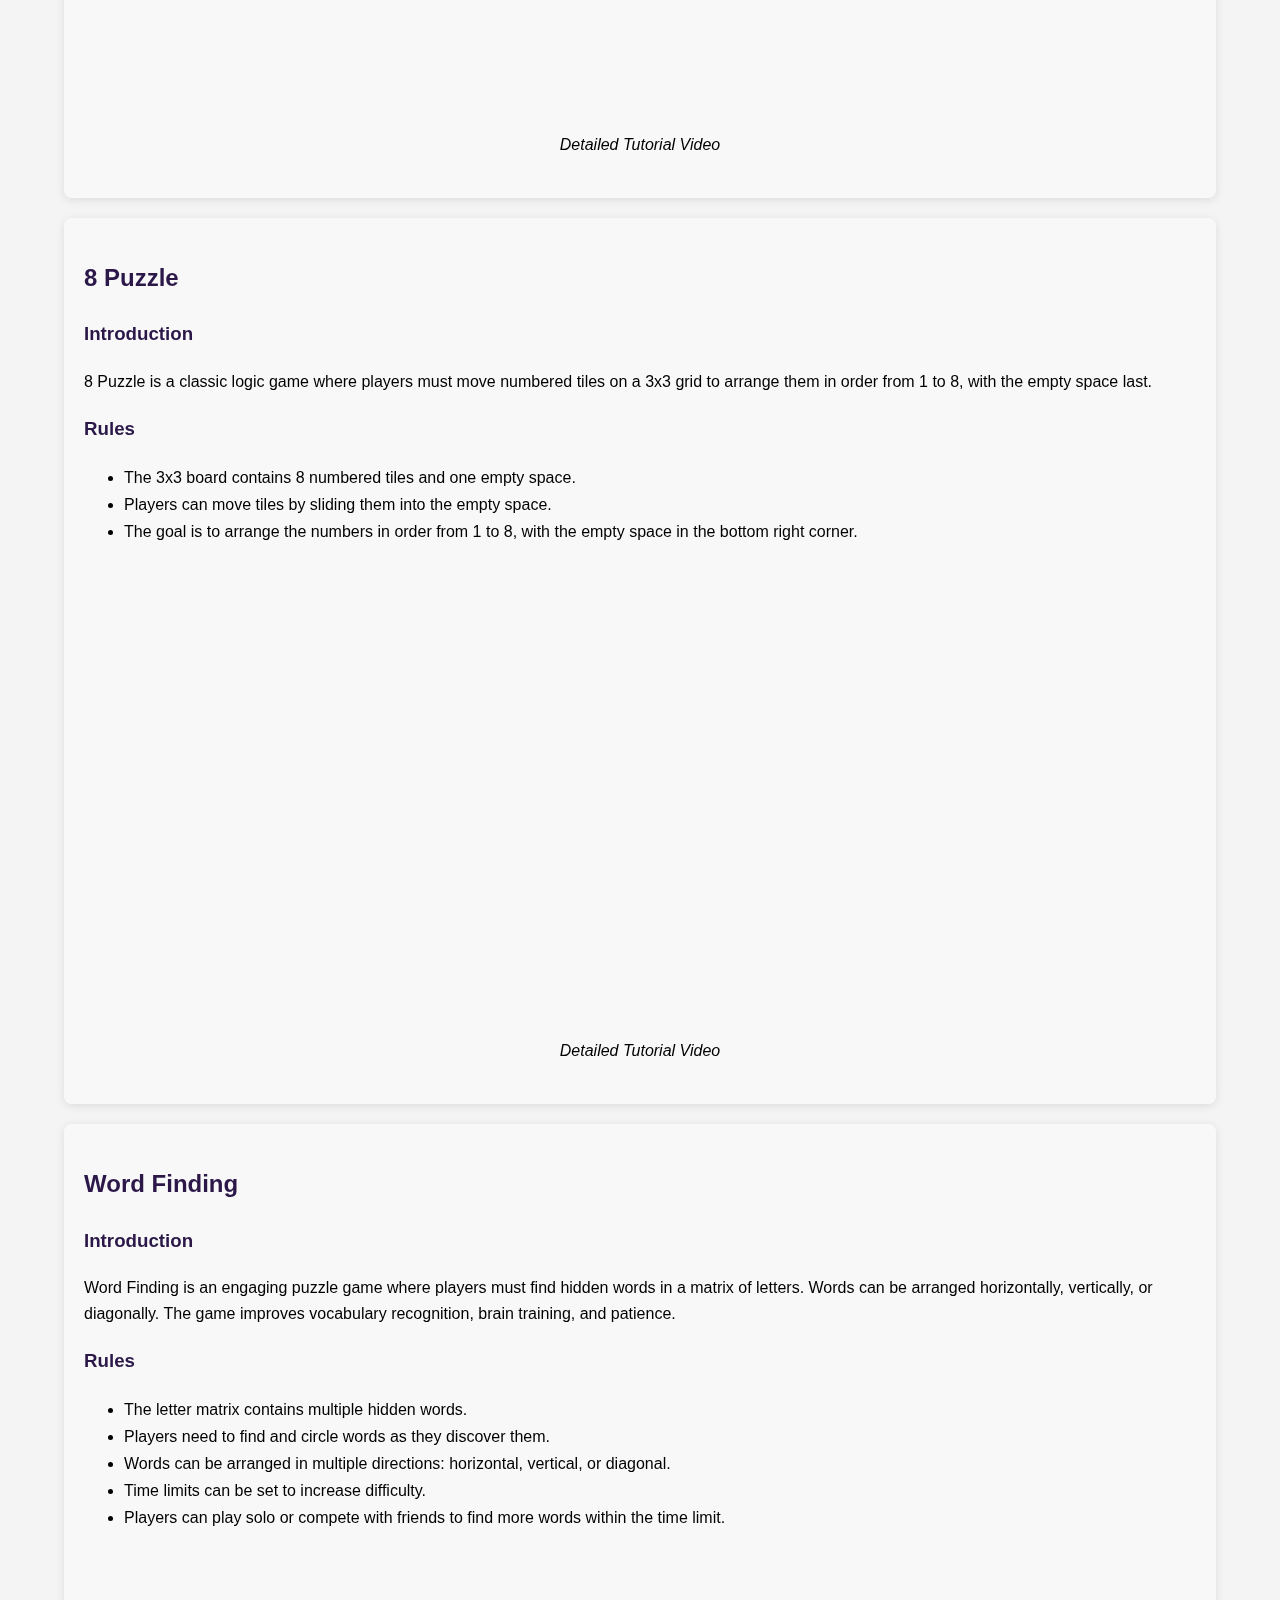
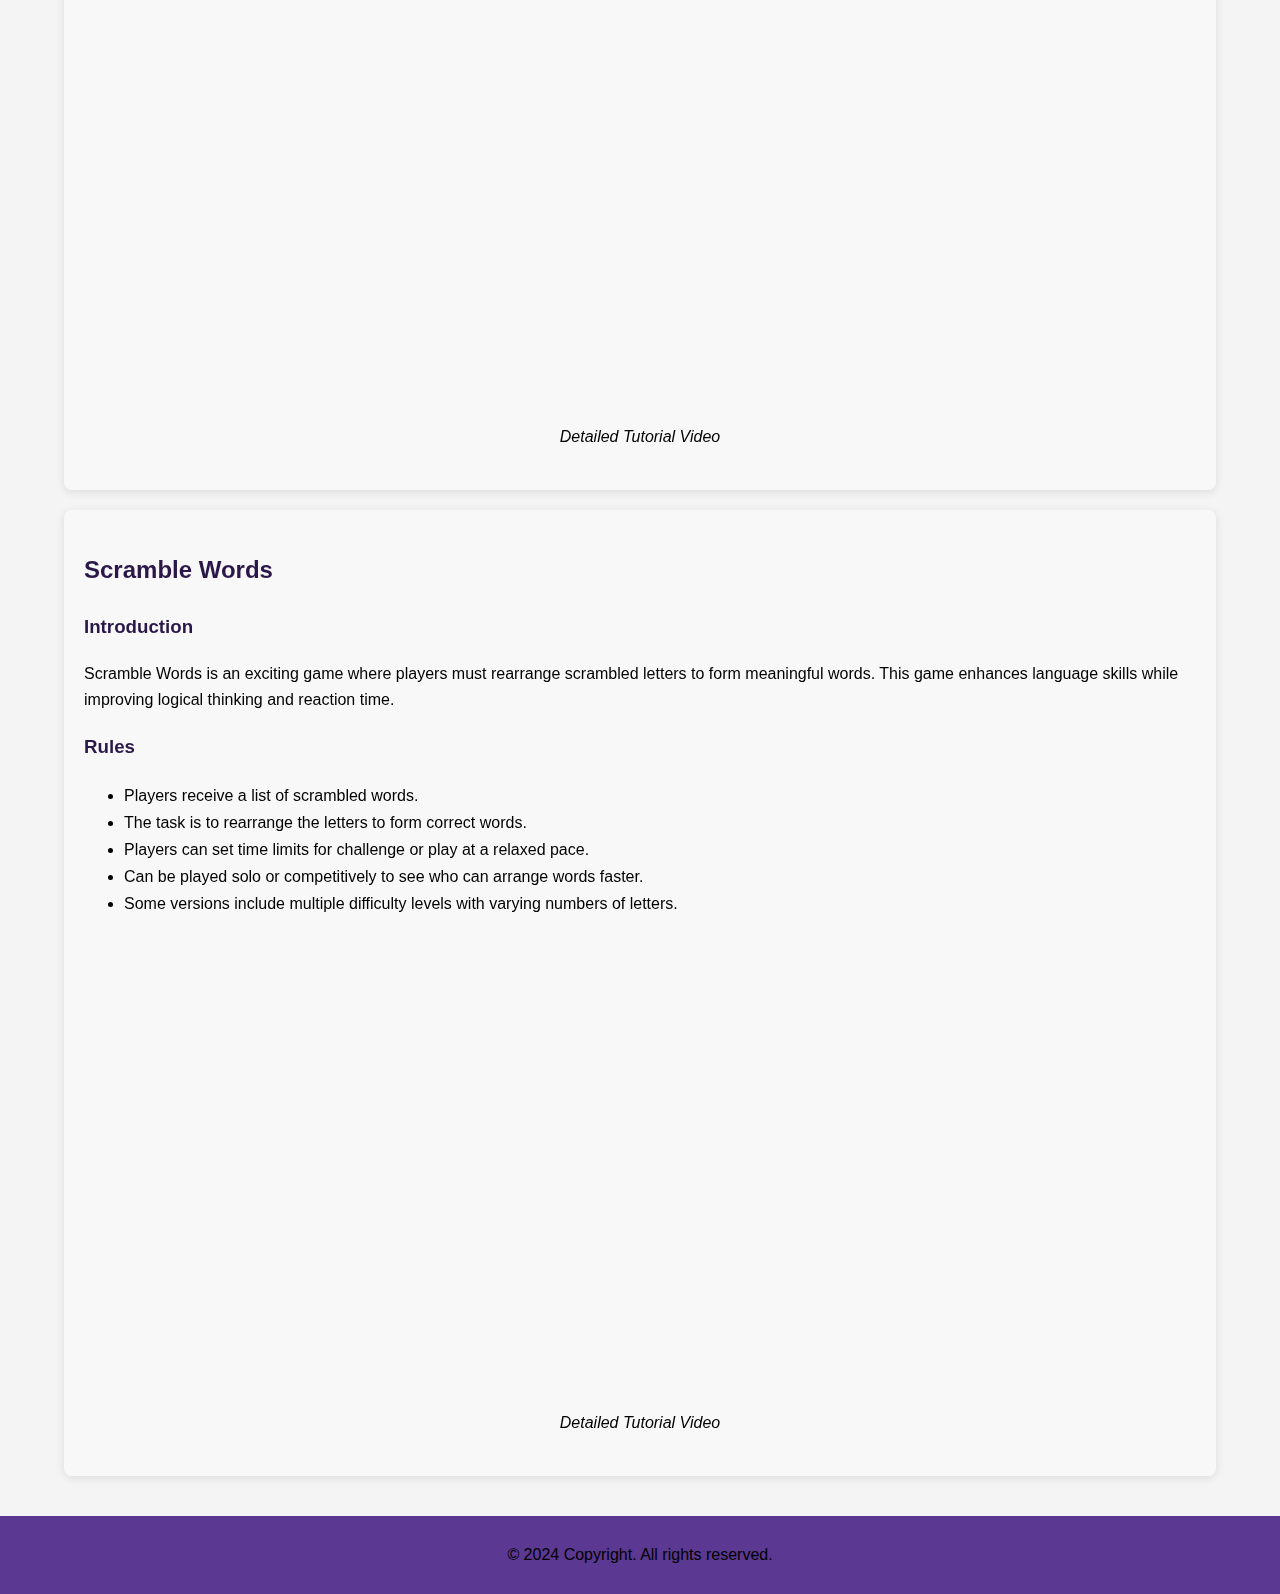
==== commit edd87576: "Th" ====
--- a/webcon/about.html
+++ b/webcon/about.html
@@ -3,7 +3,7 @@
   <head>
     <meta charset="UTF-8" />
     <meta name="viewport" content="width=device-width, initial-scale=1.0" />
-    <title>Giới Thiệu</title>
+    <title>About</title>
     <link rel="icon" type="image/png" href="/webImage/favicon.png" />
     <link rel="stylesheet" href="/about.css" />
     <style>
@@ -14,358 +14,347 @@
   </head>
   <body>
     <header>
-      <h1>Giới Thiệu</h1>
+      <h1>About</h1>
       <nav>
         <ul>
-          <li><a href="/index.html">Trang Chủ</a></li>
-          <li><a href="/webcon/about.html">Giới Thiệu</a></li>
-          <li><a href="/webcon/comment.html">Bình Luận</a></li>
-          <li><a href="/webcon/contact.html">Liên Hệ</a></li>
+          <li><a href="/index.html">Home</a></li>
+          <li><a href="/webcon/about.html">About</a></li>
+          <li><a href="/webcon/comment.html">Comments</a></li>
+          <li><a href="/webcon/contact.html">Contact</a></li>
         </ul>
       </nav>
     </header>
 
     <div class="container">
-      <section><h1>Giới thiệu và Luật chơi của các tựa game</h1></section>
+      <section><h1>Introduction and Rules of Games</h1></section>
 
       <!-- Caro -->
       <section id="caro">
         <h2>Caro</h2>
-        <h3>Giới thiệu</h3>
-        <p>
-          Caro là một trò chơi trí tuệ phổ biến, thường được chơi trên bảng kẻ ô
-          vuông giấy. Mục tiêu của trò chơi là sắp xếp một chuỗi liên tục gồm 5
-          quân cờ của mình theo chiều ngang, dọc, hoặc chéo để giành chiến
-          thắng. Trò chơi có thể chơi giữa hai người, một người sử dụng quân "X"
-          và người kia sử dụng quân "O".
-        </p>
-        <h3>Luật chơi</h3>
-        <ul>
-          <li>
-            Hai người chơi sẽ luân phiên đặt quân của mình (X hoặc O) vào các ô
-            trống trên bảng kẻ ô vuông.
-          </li>
-          <li>
-            Người chơi nào sắp xếp được 5 quân cờ liên tiếp theo hàng ngang,
-            hàng dọc, hoặc đường chéo sẽ giành chiến thắng.
-          </li>
-          <li>
-            Nếu bảng đầy mà không ai có chuỗi 5 quân liên tiếp thì trò chơi kết
-            thúc hòa.
-          </li>
-        </ul>
-        <br />
-        <div class="video-container">
-          <!-- Thay thế VIDEO_ID với ID video thực tế -->
-          <iframe
-            width="560"
-            height="315"
-            src="https://www.youtube.com/embed/FO-Q453Djuk?si=0O6ykWO8GSa0H5Y4"
-            title="YouTube video player"
-            frameborder="0"
-            allow="accelerometer; autoplay; clipboard-write; encrypted-media; gyroscope; picture-in-picture; web-share"
-            referrerpolicy="strict-origin-when-cross-origin"
-            allowfullscreen
-          ></iframe>
-        </div>
-        <div class="center-text">
-          <p1><i>Video hướng dẫn chi tiết</i></p1>
+        <h3>Introduction</h3>
+        <p>
+          Caro is a popular mind game, typically played on a squared paper grid.
+          The objective is to arrange a continuous line of 5 pieces
+          horizontally, vertically, or diagonally to win. The game can be played
+          between two players, one using "X" and the other using "O".
+        </p>
+        <h3>Rules</h3>
+        <ul>
+          <li>
+            Two players take turns placing their pieces (X or O) on empty
+            squares on the grid.
+          </li>
+          <li>
+            The player who arranges 5 consecutive pieces horizontally,
+            vertically, or diagonally wins the game.
+          </li>
+          <li>
+            If the board is full with no player having 5 consecutive pieces, the
+            game ends in a draw.
+          </li>
+        </ul>
+        <br />
+        <div class="video-container">
+          <!-- Thay thế VIDEO_ID với ID video thực tế -->
+          <iframe
+            width="560"
+            height="315"
+            src="https://www.youtube.com/embed/FO-Q453Djuk?si=0O6ykWO8GSa0H5Y4"
+            title="YouTube video player"
+            frameborder="0"
+            allow="accelerometer; autoplay; clipboard-write; encrypted-media; gyroscope; picture-in-picture; web-share"
+            referrerpolicy="strict-origin-when-cross-origin"
+            allowfullscreen
+          ></iframe>
+        </div>
+        <div class="center-text">
+          <p1><i>Detailed Tutorial Video</i></p1>
         </div>
       </section>
 
       <!-- Sudoku -->
       <section id="sudoku">
         <h2>Sudoku</h2>
-        <h3>Giới thiệu</h3>
-        <p>
-          Sudoku là một trò chơi logic phổ biến trên toàn thế giới. Bảng trò
-          chơi là một lưới 9x9 ô, được chia thành 9 vùng nhỏ 3x3. Nhiệm vụ của
-          người chơi là điền các số từ 1 đến 9 vào các ô trống sao cho mỗi hàng,
-          mỗi cột và mỗi vùng 3x3 đều chứa đủ các số từ 1 đến 9 mà không bị
-          trùng lặp.
-        </p>
-        <h3>Luật chơi</h3>
-        <ul>
-          <li>
-            Bảng Sudoku bao gồm 81 ô, trong đó một số ô đã được điền sẵn số.
-          </li>
-          <li>
-            Người chơi phải điền số từ 1 đến 9 vào các ô trống, sao cho mỗi
-            hàng, mỗi cột và mỗi vùng 3x3 không có số nào bị trùng lặp.
-          </li>
-          <li>
-            Trò chơi hoàn thành khi tất cả các ô đều được điền số và đúng quy
-            tắc.
-          </li>
-        </ul>
-        <br />
-        <div class="video-container">
-          <!-- Thay thế VIDEO_ID với ID video thực tế -->
-          <iframe
-            width="560"
-            height="315"
-            src="https://www.youtube.com/embed/FO-Q453Djuk?si=0O6ykWO8GSa0H5Y4"
-            title="YouTube video player"
-            frameborder="0"
-            allow="accelerometer; autoplay; clipboard-write; encrypted-media; gyroscope; picture-in-picture; web-share"
-            referrerpolicy="strict-origin-when-cross-origin"
-            allowfullscreen
-          ></iframe>
-        </div>
-        <div class="center-text">
-          <p1><i>Video hướng dẫn chi tiết</i></p1>
-        </div>
-      </section>
-
-      <!-- Snake (Rắn săn mồi) -->
+        <h3>Introduction</h3>
+        <p>
+          Sudoku is a logic-based puzzle game popular worldwide. The game board
+          is a 9x9 grid, divided into nine 3x3 regions. The player's task is to
+          fill in numbers from 1 to 9 in empty cells so that each row, column,
+          and 3x3 region contains all numbers from 1 to 9 without repetition.
+        </p>
+        <h3>Rules</h3>
+        <ul>
+          <li>
+            The Sudoku board consists of 81 cells, with some numbers pre-filled.
+          </li>
+          <li>
+            Players must fill numbers 1-9 in empty cells so that each row,
+            column, and 3x3 region contains no repeated numbers.
+          </li>
+          <li>
+            The game is complete when all cells are filled correctly according
+            to the rules.
+          </li>
+        </ul>
+        <br />
+        <div class="video-container">
+          <!-- Thay thế VIDEO_ID với ID video thực tế -->
+          <iframe
+            width="560"
+            height="315"
+            src="https://www.youtube.com/embed/FO-Q453Djuk?si=0O6ykWO8GSa0H5Y4"
+            title="YouTube video player"
+            frameborder="0"
+            allow="accelerometer; autoplay; clipboard-write; encrypted-media; gyroscope; picture-in-picture; web-share"
+            referrerpolicy="strict-origin-when-cross-origin"
+            allowfullscreen
+          ></iframe>
+        </div>
+        <div class="center-text">
+          <p1><i>Detailed Tutorial Video</i></p1>
+        </div>
+      </section>
+
+      <!-- Snake -->
       <section id="snake">
-        <h2>Rắn săn mồi (Snake)</h2>
-        <h3>Giới thiệu</h3>
-        <p>
-          Rắn săn mồi là một trò chơi điện tử cổ điển. Người chơi điều khiển một
-          con rắn di chuyển trên màn hình để ăn thức ăn và tránh va chạm vào
-          chính mình. Mỗi lần rắn ăn thức ăn, nó sẽ dài ra, làm cho việc di
-          chuyển trở nên khó khăn hơn.
-        </p>
-        <h3>Luật chơi</h3>
-        <ul>
-          <li>Người chơi điều khiển con rắn bằng các phím mũi tên.</li>
-          <li>
-            Mỗi khi rắn ăn được thức ăn, nó sẽ dài ra và điểm số của người chơi
-            sẽ tăng lên.
-          </li>
-          <li>
-            Trò chơi kết thúc nếu rắn va vào chính mình hoặc va vào tường.
-          </li>
-        </ul>
-        <br />
-        <div class="video-container">
-          <!-- Thay thế VIDEO_ID với ID video thực tế -->
-          <iframe
-            width="560"
-            height="315"
-            src="https://www.youtube.com/embed/FO-Q453Djuk?si=0O6ykWO8GSa0H5Y4"
-            title="YouTube video player"
-            frameborder="0"
-            allow="accelerometer; autoplay; clipboard-write; encrypted-media; gyroscope; picture-in-picture; web-share"
-            referrerpolicy="strict-origin-when-cross-origin"
-            allowfullscreen
-          ></iframe>
-        </div>
-        <div class="center-text">
-          <p1><i>Video hướng dẫn chi tiết</i></p1>
+        <h2>Snake</h2>
+        <h3>Introduction</h3>
+        <p>
+          Snake is a classic video game where players control a snake moving
+          across the screen to eat food while avoiding collisions with itself.
+          Each time the snake eats food, it grows longer, making movement more
+          challenging.
+        </p>
+        <h3>Rules</h3>
+        <ul>
+          <li>Players control the snake using arrow keys.</li>
+          <li>
+            Each time the snake eats food, it grows longer and the player's
+            score increases.
+          </li>
+          <li>The game ends if the snake collides with itself or the walls.</li>
+        </ul>
+        <br />
+        <div class="video-container">
+          <!-- Thay thế VIDEO_ID với ID video thực tế -->
+          <iframe
+            width="560"
+            height="315"
+            src="https://www.youtube.com/embed/FO-Q453Djuk?si=0O6ykWO8GSa0H5Y4"
+            title="YouTube video player"
+            frameborder="0"
+            allow="accelerometer; autoplay; clipboard-write; encrypted-media; gyroscope; picture-in-picture; web-share"
+            referrerpolicy="strict-origin-when-cross-origin"
+            allowfullscreen
+          ></iframe>
+        </div>
+        <div class="center-text">
+          <p1><i>Detailed Tutorial Video</i></p1>
         </div>
       </section>
 
       <!-- Minesweeper -->
       <section id="minesweeper">
-        <h2>Minesweeper (Dò mìn)</h2>
-        <h3>Giới thiệu</h3>
-        <p>
-          Minesweeper là một trò chơi giải đố, trong đó người chơi phải mở các ô
-          trên bảng mà không kích hoạt mìn. Các ô không chứa mìn sẽ cho biết số
-          lượng mìn lân cận, giúp người chơi suy luận vị trí của các mìn.
-        </p>
-        <h3>Luật chơi</h3>
-        <ul>
-          <li>Người chơi phải mở các ô trên bảng mà không trúng mìn.</li>
-          <li>Nếu người chơi mở một ô chứa mìn, trò chơi kết thúc.</li>
-          <li>
-            Các ô không chứa mìn sẽ hiển thị số lượng mìn nằm gần đó (bao gồm 8
-            ô xung quanh), giúp người chơi suy luận vị trí của mìn.
-          </li>
-          <li>Trò chơi thắng khi tất cả các ô không chứa mìn đều được mở.</li>
-        </ul>
-        <br />
-        <div class="video-container">
-          <!-- Thay thế VIDEO_ID với ID video thực tế -->
-          <iframe
-            width="560"
-            height="315"
-            src="https://www.youtube.com/embed/FO-Q453Djuk?si=0O6ykWO8GSa0H5Y4"
-            title="YouTube video player"
-            frameborder="0"
-            allow="accelerometer; autoplay; clipboard-write; encrypted-media; gyroscope; picture-in-picture; web-share"
-            referrerpolicy="strict-origin-when-cross-origin"
-            allowfullscreen
-          ></iframe>
-        </div>
-        <div class="center-text">
-          <p1><i>Video hướng dẫn chi tiết</i></p1>
-        </div>
-      </section>
-
-      <!-- Chess (Cờ vua) -->
+        <h2>Minesweeper</h2>
+        <h3>Introduction</h3>
+        <p>
+          Minesweeper is a puzzle game where players must open cells on the
+          board without triggering mines. Cells without mines show the number of
+          adjacent mines, helping players deduce mine locations.
+        </p>
+        <h3>Rules</h3>
+        <ul>
+          <li>Players must open cells on the board without hitting mines.</li>
+          <li>If a player opens a cell containing a mine, the game ends.</li>
+          <li>
+            Cells without mines display the number of mines in adjacent cells
+            (including all 8 surrounding cells).
+          </li>
+          <li>The game is won when all non-mine cells are opened.</li>
+        </ul>
+        <br />
+        <div class="video-container">
+          <!-- Thay thế VIDEO_ID với ID video thực tế -->
+          <iframe
+            width="560"
+            height="315"
+            src="https://www.youtube.com/embed/FO-Q453Djuk?si=0O6ykWO8GSa0H5Y4"
+            title="YouTube video player"
+            frameborder="0"
+            allow="accelerometer; autoplay; clipboard-write; encrypted-media; gyroscope; picture-in-picture; web-share"
+            referrerpolicy="strict-origin-when-cross-origin"
+            allowfullscreen
+          ></iframe>
+        </div>
+        <div class="center-text">
+          <p1><i>Detailed Tutorial Video</i></p1>
+        </div>
+      </section>
+
+      <!-- Chess -->
       <section id="chess">
-        <h2>Cờ vua</h2>
-        <h3>Giới thiệu</h3>
-        <p>
-          Cờ vua là một trò chơi chiến thuật cổ điển, được chơi trên một bàn cờ
-          8x8 ô. Mỗi người chơi điều khiển 16 quân cờ và mục tiêu của trò chơi
-          là chiếu bí vua của đối phương.
-        </p>
-        <h3>Luật chơi</h3>
-        <ul>
-          <li>
-            Trò chơi bắt đầu với 16 quân cờ cho mỗi người chơi: vua, hậu, xe,
-            mã, tượng và tốt.
-          </li>
-          <li>
-            Mỗi quân cờ có cách di chuyển riêng biệt. Mục tiêu là bắt hoặc chiếu
-            bí vua của đối phương.
-          </li>
-          <li>
-            Trò chơi kết thúc khi một bên chiếu bí được vua của đối phương, hoặc
-            khi hai bên đồng ý hòa.
-          </li>
-        </ul>
-        <br />
-        <div class="video-container">
-          <!-- Thay thế VIDEO_ID với ID video thực tế -->
-          <iframe
-            width="560"
-            height="315"
-            src="https://www.youtube.com/embed/FO-Q453Djuk?si=0O6ykWO8GSa0H5Y4"
-            title="YouTube video player"
-            frameborder="0"
-            allow="accelerometer; autoplay; clipboard-write; encrypted-media; gyroscope; picture-in-picture; web-share"
-            referrerpolicy="strict-origin-when-cross-origin"
-            allowfullscreen
-          ></iframe>
-        </div>
-        <div class="center-text">
-          <p1><i>Video hướng dẫn chi tiết</i></p1>
+        <h2>Chess</h2>
+        <h3>Introduction</h3>
+        <p>
+          Chess is a classic strategy game played on an 8x8 board. Each player
+          controls 16 pieces, and the objective is to checkmate the opponent's
+          king.
+        </p>
+        <h3>Rules</h3>
+        <ul>
+          <li>
+            The game starts with 16 pieces for each player: king, queen, rooks,
+            knights, bishops, and pawns.
+          </li>
+          <li>
+            Each piece has unique movement patterns. The goal is to capture or
+            checkmate the opponent's king.
+          </li>
+          <li>
+            The game ends when one side checkmates the opponent's king, or when
+            both sides agree to a draw.
+          </li>
+        </ul>
+        <br />
+        <div class="video-container">
+          <!-- Thay thế VIDEO_ID với ID video thực tế -->
+          <iframe
+            width="560"
+            height="315"
+            src="https://www.youtube.com/embed/FO-Q453Djuk?si=0O6ykWO8GSa0H5Y4"
+            title="YouTube video player"
+            frameborder="0"
+            allow="accelerometer; autoplay; clipboard-write; encrypted-media; gyroscope; picture-in-picture; web-share"
+            referrerpolicy="strict-origin-when-cross-origin"
+            allowfullscreen
+          ></iframe>
+        </div>
+        <div class="center-text">
+          <p1><i>Detailed Tutorial Video</i></p1>
         </div>
       </section>
 
       <!-- 8 Puzzle -->
       <section id="puzzle">
         <h2>8 Puzzle</h2>
-        <h3>Giới thiệu</h3>
-        <p>
-          8 Puzzle là một trò chơi logic cổ điển, trong đó người chơi phải di
-          chuyển các ô số trên một lưới 3x3 để sắp xếp chúng theo đúng thứ tự từ
-          1 đến 8, với ô trống cuối cùng.
-        </p>
-        <h3>Luật chơi</h3>
-        <ul>
-          <li>Bảng 3x3 gồm 8 ô số và 1 ô trống.</li>
-          <li>
-            Người chơi có thể di chuyển các ô số bằng cách đẩy ô trống xung
-            quanh.
-          </li>
-          <li>
-            Mục tiêu là sắp xếp các ô số theo thứ tự từ 1 đến 8, với ô trống ở
-            góc dưới cùng bên phải.
-          </li>
-        </ul>
-        <br />
-        <div class="video-container">
-          <!-- Thay thế VIDEO_ID với ID video thực tế -->
-          <iframe
-            width="560"
-            height="315"
-            src="https://www.youtube.com/embed/FO-Q453Djuk?si=0O6ykWO8GSa0H5Y4"
-            title="YouTube video player"
-            frameborder="0"
-            allow="accelerometer; autoplay; clipboard-write; encrypted-media; gyroscope; picture-in-picture; web-share"
-            referrerpolicy="strict-origin-when-cross-origin"
-            allowfullscreen
-          ></iframe>
-        </div>
-        <div class="center-text">
-          <p1><i>Video hướng dẫn chi tiết</i></p1>
-        </div>
-      </section>
-
+        <h3>Introduction</h3>
+        <p>
+          8 Puzzle is a classic logic game where players must move numbered
+          tiles on a 3x3 grid to arrange them in order from 1 to 8, with the
+          empty space last.
+        </p>
+        <h3>Rules</h3>
+        <ul>
+          <li>The 3x3 board contains 8 numbered tiles and one empty space.</li>
+          <li>Players can move tiles by sliding them into the empty space.</li>
+          <li>
+            The goal is to arrange the numbers in order from 1 to 8, with the
+            empty space in the bottom right corner.
+          </li>
+        </ul>
+        <br />
+        <div class="video-container">
+          <!-- Thay thế VIDEO_ID với ID video thực tế -->
+          <iframe
+            width="560"
+            height="315"
+            src="https://www.youtube.com/embed/FO-Q453Djuk?si=0O6ykWO8GSa0H5Y4"
+            title="YouTube video player"
+            frameborder="0"
+            allow="accelerometer; autoplay; clipboard-write; encrypted-media; gyroscope; picture-in-picture; web-share"
+            referrerpolicy="strict-origin-when-cross-origin"
+            allowfullscreen
+          ></iframe>
+        </div>
+        <div class="center-text">
+          <p1><i>Detailed Tutorial Video</i></p1>
+        </div>
+      </section>
+
+      <!-- Word Finding -->
       <section id="word-finding">
         <h2>Word Finding</h2>
-        <p>
-          Word Finding là một trò chơi giải đố thú vị, nơi người chơi phải tìm
-          các từ khóa được giấu kín trong một ma trận các chữ cái. Những từ này
-          có thể nằm ngang, dọc hoặc chéo. Trò chơi không chỉ giúp cải thiện khả
-          năng nhận diện từ vựng mà còn rèn luyện trí não và sự kiên nhẫn.
-        </p>
-        <h3>Luật chơi:</h3>
-        <ul>
-          <li>Ma trận chữ cái sẽ chứa nhiều từ khóa khác nhau.</li>
-          <li>
-            Người chơi cần tìm và khoanh tròn các từ khóa khi chúng được tìm
-            thấy.
-          </li>
-          <li>
-            Các từ khóa có thể được sắp xếp theo nhiều hướng: ngang từ trái sang
-            phải, dọc từ trên xuống dưới, hoặc chéo.
-          </li>
-          <li>Thời gian có thể được đặt để tăng mức độ khó cho trò chơi.</li>
-          <li>
-            Người chơi có thể chơi một mình hoặc thi đấu với bạn bè để xem ai
-            tìm được nhiều từ hơn trong thời gian quy định.
-          </li>
-        </ul>
-        <br />
-        <div class="video-container">
-          <!-- Thay thế VIDEO_ID với ID video thực tế -->
-          <iframe
-            width="560"
-            height="315"
-            src="https://www.youtube.com/embed/FO-Q453Djuk?si=0O6ykWO8GSa0H5Y4"
-            title="YouTube video player"
-            frameborder="0"
-            allow="accelerometer; autoplay; clipboard-write; encrypted-media; gyroscope; picture-in-picture; web-share"
-            referrerpolicy="strict-origin-when-cross-origin"
-            allowfullscreen
-          ></iframe>
-        </div>
-        <div class="center-text">
-          <p1><i>Video hướng dẫn chi tiết</i></p1>
-        </div>
-      </section>
-
+        <h3>Introduction</h3>
+        <p>
+          Word Finding is an engaging puzzle game where players must find hidden
+          words in a matrix of letters. Words can be arranged horizontally,
+          vertically, or diagonally. The game improves vocabulary recognition,
+          brain training, and patience.
+        </p>
+        <h3>Rules</h3>
+        <ul>
+          <li>The letter matrix contains multiple hidden words.</li>
+          <li>Players need to find and circle words as they discover them.</li>
+          <li>
+            Words can be arranged in multiple directions: horizontal, vertical,
+            or diagonal.
+          </li>
+          <li>Time limits can be set to increase difficulty.</li>
+          <li>
+            Players can play solo or compete with friends to find more words
+            within the time limit.
+          </li>
+        </ul>
+        <br />
+        <div class="video-container">
+          <!-- Thay thế VIDEO_ID với ID video thực tế -->
+          <iframe
+            width="560"
+            height="315"
+            src="https://www.youtube.com/embed/FO-Q453Djuk?si=0O6ykWO8GSa0H5Y4"
+            title="YouTube video player"
+            frameborder="0"
+            allow="accelerometer; autoplay; clipboard-write; encrypted-media; gyroscope; picture-in-picture; web-share"
+            referrerpolicy="strict-origin-when-cross-origin"
+            allowfullscreen
+          ></iframe>
+        </div>
+        <div class="center-text">
+          <p1><i>Detailed Tutorial Video</i></p1>
+        </div>
+      </section>
+
+      <!-- Scramble Words -->
       <section id="scramble-words">
         <h2>Scramble Words</h2>
-        <p>
-          Scramble Words là một trò chơi thú vị mà người chơi phải sắp xếp lại
-          các chữ cái bị xáo trộn để tạo thành các từ có nghĩa. Trò chơi này
-          không chỉ giúp rèn luyện khả năng ngôn ngữ mà còn cải thiện tư duy
-          logic và khả năng phản xạ.
-        </p>
-        <h3>Luật chơi:</h3>
-        <ul>
-          <li>Người chơi sẽ nhận được một danh sách các từ đã bị xáo trộn.</li>
-          <li>
-            Nhiệm vụ của người chơi là sắp xếp lại các chữ cái để tạo thành từ
-            đúng.
-          </li>
-          <li>
-            Người chơi có thể đặt thời gian để thách thức bản thân hoặc chơi một
-            cách thư giãn.
-          </li>
-          <li>
-            Có thể chơi một mình hoặc so tài với bạn bè để xem ai có khả năng
-            nhanh hơn trong việc sắp xếp từ.
-          </li>
-          <li>
-            Một số phiên bản của trò chơi có thể bao gồm nhiều cấp độ khó khăn
-            với số lượng chữ cái khác nhau.
-          </li>
-        </ul>
-        <br />
-        <div class="video-container">
-          <!-- Thay thế VIDEO_ID với ID video thực tế -->
-          <iframe
-            width="560"
-            height="315"
-            src="https://www.youtube.com/embed/FO-Q453Djuk?si=0O6ykWO8GSa0H5Y4"
-            title="YouTube video player"
-            frameborder="0"
-            allow="accelerometer; autoplay; clipboard-write; encrypted-media; gyroscope; picture-in-picture; web-share"
-            referrerpolicy="strict-origin-when-cross-origin"
-            allowfullscreen
-          ></iframe>
-        </div>
-        <div class="center-text">
-          <p1><i>Video hướng dẫn chi tiết</i></p1>
+        <h3>Introduction</h3>
+        <p>
+          Scramble Words is an exciting game where players must rearrange
+          scrambled letters to form meaningful words. This game enhances
+          language skills while improving logical thinking and reaction time.
+        </p>
+        <h3>Rules</h3>
+        <ul>
+          <li>Players receive a list of scrambled words.</li>
+          <li>The task is to rearrange the letters to form correct words.</li>
+          <li>
+            Players can set time limits for challenge or play at a relaxed pace.
+          </li>
+          <li>
+            Can be played solo or competitively to see who can arrange words
+            faster.
+          </li>
+          <li>
+            Some versions include multiple difficulty levels with varying
+            numbers of letters.
+          </li>
+        </ul>
+        <br />
+        <div class="video-container">
+          <!-- Thay thế VIDEO_ID với ID video thực tế -->
+          <iframe
+            width="560"
+            height="315"
+            src="https://www.youtube.com/embed/FO-Q453Djuk?si=0O6ykWO8GSa0H5Y4"
+            title="YouTube video player"
+            frameborder="0"
+            allow="accelerometer; autoplay; clipboard-write; encrypted-media; gyroscope; picture-in-picture; web-share"
+            referrerpolicy="strict-origin-when-cross-origin"
+            allowfullscreen
+          ></iframe>
+        </div>
+        <div class="center-text">
+          <p1><i>Detailed Tutorial Video</i></p1>
         </div>
       </section>
     </div>
